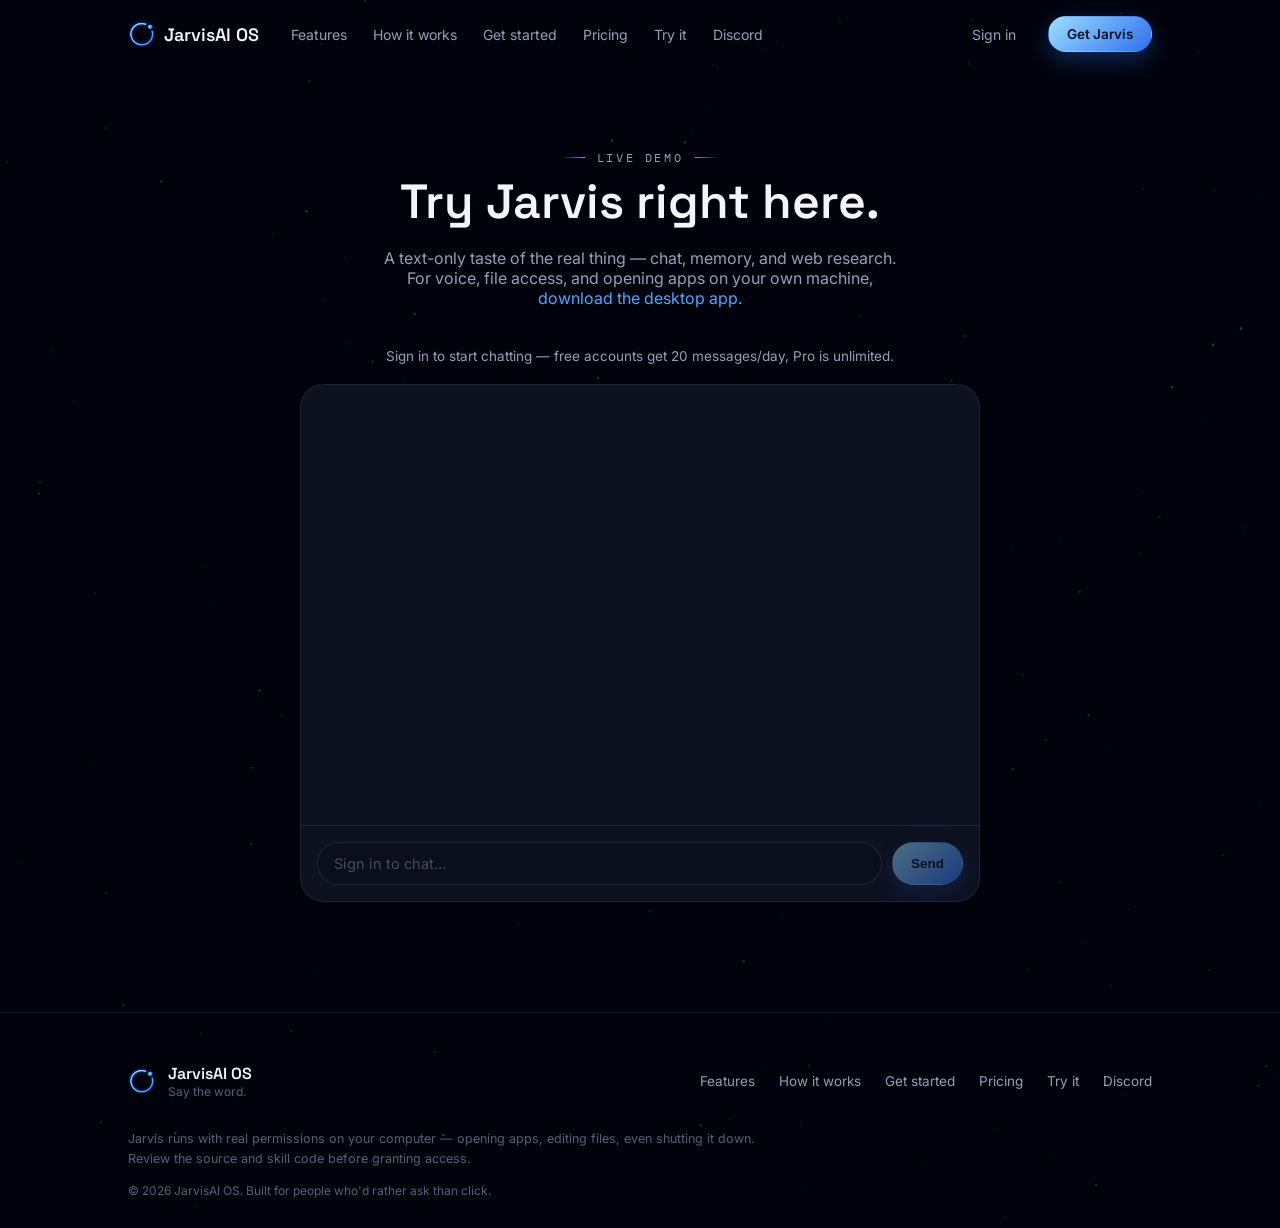
==== chat.html @ bae03fc3 "Add Pricing and Try-it (hosted chat) pages, fix broken download links Pricing compares Free (the des" ====
<!DOCTYPE html>
<html lang="en">
<head>
<!-- Google Tag Manager -->
<script>(function(w,d,s,l,i){w[l]=w[l]||[];w[l].push({'gtm.start':
new Date().getTime(),event:'gtm.js'});var f=d.getElementsByTagName(s)[0],
j=d.createElement(s),dl=l!='dataLayer'?'&l='+l:'';j.async=true;j.src=
'https://www.googletagmanager.com/gtm.js?id='+i+dl;f.parentNode.insertBefore(j,f);
})(window,document,'script','dataLayer','GTM-K9CZNDDC');</script>
<!-- End Google Tag Manager -->
<meta charset="UTF-8">
<meta name="viewport" content="width=device-width, initial-scale=1.0">
<title>Try Jarvis &mdash; JarvisAI OS</title>
<meta name="description" content="Try Jarvis right in your browser, no install required.">
<link rel="icon" href="[data-uri]">
<link rel="stylesheet" href="styles.css">
</head>
<body>
<!-- Google Tag Manager (noscript) -->
<noscript><iframe src="https://www.googletagmanager.com/ns.html?id=GTM-K9CZNDDC"
height="0" width="0" style="display:none;visibility:hidden"></iframe></noscript>
<!-- End Google Tag Manager (noscript) -->

<canvas id="stars"></canvas>

<nav id="nav">
  <div class="nav-inner">
    <a href="index.html" class="nav-brand">
      <img src="[data-uri]" alt="JarvisAI OS" class="nav-mark">
      <span>JarvisAI OS</span>
    </a>
    <div class="nav-links">
      <a href="index.html#features">Features</a>
      <a href="index.html#how">How it works</a>
      <a href="index.html#get-started">Get started</a>
      <a href="pricing.html">Pricing</a>
      <a href="chat.html">Try it</a>
      <a href="https://discord.gg/VZnWjfsrE" target="_blank" rel="noopener">Discord</a>
    </div>
    <a href="#" id="navSignIn" class="nav-account">Sign in</a>
    <a href="index.html#get-started" class="btn btn-primary btn-small">Get Jarvis</a>
    <button id="navToggle" class="nav-toggle" aria-label="Toggle menu">
      <span></span><span></span><span></span>
    </button>
  </div>
  <div id="navMobile" class="nav-mobile">
    <a href="index.html#features">Features</a>
    <a href="index.html#how">How it works</a>
    <a href="index.html#get-started">Get started</a>
    <a href="pricing.html">Pricing</a>
    <a href="chat.html">Try it</a>
    <a href="https://discord.gg/VZnWjfsrE" target="_blank" rel="noopener">Discord</a>
  </div>
</nav>

<header class="page-header">
  <div class="section-inner">
    <div class="eyebrow"><span class="dash"></span> LIVE DEMO <span class="dash"></span></div>
    <h1>Try Jarvis right here.</h1>
    <p class="section-sub">A text-only taste of the real thing &mdash; chat, memory, and web research. For voice, file access, and opening apps on your own machine, <a href="index.html#get-started" style="color:var(--ring-mid)">download the desktop app</a>.</p>
  </div>
</header>

<section class="chat-section">
  <div class="section-inner">
    <p class="chat-gate" id="chatGate">Sign in to start chatting &mdash; free accounts get 20 messages/day, Pro is unlimited.</p>

    <div class="chat-window">
      <div class="chat-log" id="chatLog"></div>
      <div class="chat-input-row">
        <input type="text" id="chatInput" placeholder="Sign in to chat…" disabled>
        <button id="chatSendBtn" class="btn btn-primary btn-small" type="button" disabled>Send</button>
      </div>
    </div>
  </div>
</section>

<footer class="footer">
  <div class="section-inner footer-inner">
    <div class="footer-brand">
      <img src="[data-uri]" alt="JarvisAI OS" class="nav-mark">
      <div>
        <div class="footer-name">JarvisAI OS</div>
        <div class="footer-tagline">Say the word.</div>
      </div>
    </div>

    <div class="footer-links">
      <a href="index.html#features">Features</a>
      <a href="index.html#how">How it works</a>
      <a href="index.html#get-started">Get started</a>
      <a href="pricing.html">Pricing</a>
      <a href="chat.html">Try it</a>
      <a href="https://discord.gg/VZnWjfsrE" target="_blank" rel="noopener">Discord</a>
    </div>
  </div>

  <div class="section-inner">
    <p class="footer-disclaimer">
      Jarvis runs with real permissions on your computer &mdash; opening apps, editing files,
      even shutting it down. Review the source and skill code before granting access.
    </p>
    <p class="footer-copy">&copy; 2026 JarvisAI OS. Built for people who'd rather ask than click.</p>
  </div>
</footer>

<script src="auth.js"></script>
<script src="common.js"></script>
<script>
(function () {
  const gate = document.getElementById("chatGate");
  const log = document.getElementById("chatLog");
  const input = document.getElementById("chatInput");
  const sendBtn = document.getElementById("chatSendBtn");

  let conversationId = null;
  let sending = false;

  function addMessage(role, text) {
    const div = document.createElement("div");
    div.className = "chat-msg " + role;
    div.textContent = text;
    log.appendChild(div);
    log.scrollTop = log.scrollHeight;
  }

  function setEnabled(enabled) {
    input.disabled = !enabled;
    sendBtn.disabled = !enabled;
    input.placeholder = enabled ? "Type a message…" : "Sign in to chat…";
  }

  async function refreshGate() {
    if (!isSignedIn()) {
      gate.textContent = "Sign in to start chatting — free accounts get 20 messages/day, Pro is unlimited.";
      setEnabled(false);
      return;
    }
    try {
      const res = await authFetch("/billing/status");
      const data = await res.json();
      gate.textContent = data.plan === "pro"
        ? "You're on Pro — unlimited chat."
        : "Signed in — Free plan, 20 messages/day. Upgrade on the Pricing page for unlimited.";
    } catch (e) {
      gate.textContent = "Signed in.";
    }
    setEnabled(true);
    if (!log.children.length) {
      addMessage("system", "Hey, I'm Jarvis. Ask me anything.");
    }
  }

  async function send() {
    const message = input.value.trim();
    if (!message || sending) return;

    sending = true;
    input.value = "";
    addMessage("user", message);
    sendBtn.disabled = true;

    try {
      const res = await authFetch("/chat/web", {
        method: "POST",
        body: JSON.stringify({ message, conversation_id: conversationId }),
      });
      const data = await res.json();
      if (!res.ok) {
        addMessage("system", data.error || "Something went wrong.");
      } else {
        conversationId = data.conversation_id;
        addMessage("reply", data.reply);
      }
    } catch (e) {
      addMessage("system", "Could not reach Jarvis - please try again.");
    } finally {
      sending = false;
      sendBtn.disabled = false;
      input.focus();
    }
  }

  sendBtn.addEventListener("click", send);
  input.addEventListener("keydown", (e) => {
    if (e.key === "Enter") send();
  });

  document.getElementById("navSignIn").addEventListener("click", () => {
    // auth.js's own handler runs first (shows the modal); this just
    // makes the chat gate re-check right after a successful sign-in.
  });
  window.addEventListener("jarvis-signed-in", refreshGate);
  window.addEventListener("jarvis-signed-out", () => {
    conversationId = null;
    log.innerHTML = "";
    refreshGate();
  });

  refreshGate();
})();
</script>

</body>
</html>
---- styles.css ----
@import url('https://fonts.googleapis.com/css2?family=Space+Grotesk:wght@500;600;700&family=Inter:wght@400;500;600;700&family=IBM+Plex+Mono:wght@400;500&display=swap');

/* ==================== TOKENS ==================== */
:root{
  --bg:            #01030C;
  --bg-elevated:   #0A0E1B;
  --bg-panel:      #0D1120;
  --border:        rgba(255,255,255,0.08);
  --border-strong: rgba(255,255,255,0.16);

  --text:          #F3F5FA;
  --text-secondary:#95A0B8;
  --text-faint:    #576078;

  --ring-light: #9BDEFF;
  --ring-mid:   #4FA8FF;
  --ring-deep:  #2F6FEF;
  --accent-grad: linear-gradient(135deg, var(--ring-light), var(--ring-deep));

  --radius-sm: 10px;
  --radius-md: 16px;
  --radius-lg: 24px;

  --font-display: 'Space Grotesk', 'Segoe UI', sans-serif;
  --font-body: 'Inter', 'Segoe UI', sans-serif;
  --font-mono: 'IBM Plex Mono', 'Courier New', monospace;
}

*{ box-sizing: border-box; }

html{ scroll-behavior: smooth; }

body{
  margin: 0;
  background: var(--bg);
  color: var(--text);
  font-family: var(--font-body);
  -webkit-font-smoothing: antialiased;
  overflow-x: hidden;
}

img{ max-width: 100%; display: block; }

a{ color: inherit; text-decoration: none; }

::selection{ background: rgba(79,168,255,0.3); }

::-webkit-scrollbar{ width: 9px; }
::-webkit-scrollbar-thumb{ background: var(--border-strong); border-radius: 99px; }
::-webkit-scrollbar-track{ background: transparent; }

.section-inner{
  max-width: 1080px;
  margin: 0 auto;
  padding: 0 28px;
}

.label-tag{
  font-family: var(--font-mono);
  font-size: 12px;
  letter-spacing: 0.14em;
  color: var(--ring-mid);
  margin-bottom: 14px;
}

h2{
  font-family: var(--font-display);
  font-weight: 600;
  font-size: clamp(28px, 4vw, 40px);
  line-height: 1.2;
  margin: 0 0 16px;
}

.section-sub{
  color: var(--text-secondary);
  font-size: 16px;
  margin: 0 0 40px;
  max-width: 520px;
}

/* ==================== STARFIELD ==================== */
#stars{
  position: fixed;
  inset: 0;
  z-index: 0;
  pointer-events: none;
  opacity: 0.6;
}

/* ==================== NAV ==================== */
#nav{
  position: fixed;
  top: 0; left: 0; right: 0;
  z-index: 100;
  transition: background 0.3s ease, border-color 0.3s ease;
  border-bottom: 1px solid transparent;
}

#nav.scrolled{
  background: rgba(1,3,12,0.82);
  backdrop-filter: blur(14px);
  border-bottom-color: var(--border);
}

.nav-inner{
  max-width: 1080px;
  margin: 0 auto;
  padding: 16px 28px;
  display: flex;
  align-items: center;
  gap: 32px;
}

.nav-brand{
  display: flex;
  align-items: center;
  gap: 8px;
  font-family: var(--font-display);
  font-weight: 600;
  font-size: 18px;
}

.nav-mark{ width: 28px; height: 28px; object-fit: contain; }

.nav-links{
  display: flex;
  gap: 26px;
  flex: 1;
  font-size: 14px;
  color: var(--text-secondary);
}

.nav-links a:hover{ color: var(--text); }

.nav-toggle{
  display: none;
  flex-direction: column;
  gap: 4px;
  background: none;
  border: none;
  cursor: pointer;
  padding: 6px;
}

.nav-toggle span{
  width: 20px;
  height: 2px;
  background: var(--text);
  border-radius: 2px;
}

.nav-mobile{
  display: none;
  flex-direction: column;
  padding: 8px 28px 20px;
  gap: 4px;
  background: rgba(1,3,12,0.96);
  border-bottom: 1px solid var(--border);
}

.nav-mobile a{
  padding: 10px 0;
  font-size: 15px;
  color: var(--text-secondary);
  border-bottom: 1px solid var(--border);
}

.nav-mobile.open{ display: flex; }

/* ==================== BUTTONS ==================== */
.btn{
  display: inline-flex;
  align-items: center;
  gap: 8px;
  padding: 13px 24px;
  border-radius: 99px;
  font-size: 14.5px;
  font-weight: 600;
  cursor: pointer;
  border: 1px solid transparent;
  transition: transform 0.15s ease, opacity 0.15s ease, background 0.15s ease;
  white-space: nowrap;
}

.btn:hover{ transform: translateY(-1px); }

.btn[hidden]{ display: none; }

.btn:disabled{ opacity: 0.45; cursor: not-allowed; pointer-events: none; }

.chat-input-row input:disabled{ opacity: 0.6; }

.btn-primary{
  background: var(--accent-grad);
  color: #041022;
  box-shadow: 0 8px 24px rgba(47,111,239,0.35);
}

.btn-primary:hover{ opacity: 0.92; }

.btn-ghost{
  background: rgba(255,255,255,0.03);
  border-color: var(--border-strong);
  color: var(--text);
}

.btn-ghost:hover{ background: rgba(255,255,255,0.07); }

.btn-small{ padding: 9px 18px; font-size: 13.5px; }

/* ==================== HERO ==================== */
.hero{
  position: relative;
  min-height: 100vh;
  display: flex;
  flex-direction: column;
  align-items: center;
  justify-content: center;
  text-align: center;
  padding: 140px 24px 60px;
  overflow: hidden;
}

.hero-glow{
  position: absolute;
  top: -10%;
  left: 50%;
  transform: translateX(-50%);
  width: 900px;
  height: 900px;
  background: radial-gradient(circle, rgba(47,111,239,0.22), transparent 60%);
  filter: blur(10px);
  z-index: 0;
  pointer-events: none;
}

.hero-ring{
  position: absolute;
  top: 8%;
  left: 50%;
  transform: translateX(-50%);
  width: 620px;
  height: 620px;
  border-radius: 50%;
  border: 1px solid rgba(79,168,255,0.15);
  z-index: 0;
  pointer-events: none;
  animation: spin 60s linear infinite;
}

.hero-ring::before{
  content: "";
  position: absolute;
  top: -2px;
  left: 50%;
  width: 6px;
  height: 6px;
  border-radius: 50%;
  background: var(--ring-light);
  box-shadow: 0 0 12px var(--ring-light);
}

@keyframes spin{
  from{ transform: translateX(-50%) rotate(0deg); }
  to{ transform: translateX(-50%) rotate(360deg); }
}

.hero-content{
  position: relative;
  z-index: 1;
  max-width: 720px;
}

.eyebrow{
  display: flex;
  align-items: center;
  justify-content: center;
  gap: 12px;
  font-family: var(--font-mono);
  font-size: 12px;
  letter-spacing: 0.22em;
  color: var(--text-secondary);
  margin-bottom: 6px;
}

.eyebrow .dash{
  width: 24px;
  height: 1px;
  background: linear-gradient(90deg, transparent, var(--ring-mid));
}

.eyebrow .dash:last-child{
  background: linear-gradient(90deg, var(--ring-mid), transparent);
}

.hero-logo{
  width: min(360px, 70vw);
  margin: 8px auto 4px;
}

.hero h1{
  font-family: var(--font-display);
  font-weight: 700;
  font-size: clamp(32px, 5.5vw, 54px);
  line-height: 1.12;
  letter-spacing: -0.01em;
  margin: 4px 0 22px;
}

.hero-sub{
  font-size: 17px;
  line-height: 1.6;
  color: var(--text-secondary);
  max-width: 560px;
  margin: 0 auto 34px;
}

.hero-cta{
  display: flex;
  gap: 14px;
  justify-content: center;
  flex-wrap: wrap;
  margin-bottom: 34px;
}

.trust-row{
  display: flex;
  gap: 10px;
  justify-content: center;
  flex-wrap: wrap;
  font-size: 13px;
  color: var(--text-faint);
}

.trust-row .dot{ color: var(--border-strong); }

.scroll-cue{
  position: absolute;
  bottom: 28px;
  left: 50%;
  transform: translateX(-50%);
  width: 22px;
  height: 34px;
  border: 1px solid var(--border-strong);
  border-radius: 12px;
  z-index: 1;
}

.scroll-cue span{
  display: block;
  width: 4px;
  height: 8px;
  background: var(--ring-mid);
  border-radius: 2px;
  margin: 6px auto 0;
  animation: cue 1.8s ease-in-out infinite;
}

@keyframes cue{
  0%{ transform: translateY(0); opacity: 1; }
  70%{ transform: translateY(10px); opacity: 0; }
  100%{ opacity: 0; }
}

/* ==================== DEMO / TERMINAL ==================== */
.demo-section{ padding: 40px 0 100px; position: relative; z-index: 1; }

.terminal{
  background: var(--bg-panel);
  border: 1px solid var(--border);
  border-radius: var(--radius-md);
  overflow: hidden;
  box-shadow: 0 30px 60px rgba(0,0,0,0.4);
  max-width: 680px;
  margin: 0 auto;
}

.terminal-bar{
  display: flex;
  align-items: center;
  gap: 8px;
  padding: 12px 16px;
  background: var(--bg-elevated);
  border-bottom: 1px solid var(--border);
}

.terminal-bar .dot{ width: 10px; height: 10px; border-radius: 50%; }
.terminal-bar .red{ background: #E5677A; }
.terminal-bar .yellow{ background: #E8C468; }
.terminal-bar .green{ background: #59D9A6; }

.terminal-title{
  margin-left: 8px;
  font-family: var(--font-mono);
  font-size: 12px;
  color: var(--text-faint);
}

.terminal-body{
  padding: 26px 22px;
  font-family: var(--font-mono);
  font-size: 14.5px;
  line-height: 1.9;
  min-height: 160px;
}

.term-line-user{ color: var(--text); }
.term-line-user::before{ content: "\276F "; color: var(--ring-mid); }

.term-line-reply{ color: var(--text-secondary); }
.term-line-reply::before{ content: "\2713 "; color: #59D9A6; }

.cursor{
  display: inline-block;
  width: 8px;
  height: 16px;
  background: var(--ring-light);
  margin-left: 2px;
  vertical-align: middle;
  animation: blink 0.9s step-end infinite;
}

@keyframes blink{
  50%{ opacity: 0; }
}

/* ==================== FEATURES ==================== */
.features-section{ padding: 40px 0 100px; position: relative; z-index: 1; }

.feature-grid{
  display: grid;
  grid-template-columns: repeat(4, 1fr);
  gap: 1px;
  background: var(--border);
  border: 1px solid var(--border);
  border-radius: var(--radius-md);
  overflow: hidden;
  margin-top: 36px;
}

.feature-card{
  background: var(--bg-panel);
  padding: 26px 22px;
}

.feature-icon{
  width: 34px;
  height: 34px;
  margin-bottom: 16px;
}

.feature-card h3{
  font-family: var(--font-display);
  font-size: 15.5px;
  font-weight: 600;
  margin: 0 0 8px;
}

.feature-card p{
  font-size: 13.5px;
  line-height: 1.55;
  color: var(--text-secondary);
  margin: 0;
}

/* ==================== HOW IT WORKS ==================== */
.how-section{ padding: 40px 0 100px; position: relative; z-index: 1; }

.steps{
  display: grid;
  grid-template-columns: repeat(3, 1fr);
  gap: 28px;
  margin-top: 40px;
}

.step{
  background: var(--bg-panel);
  border: 1px solid var(--border);
  border-radius: var(--radius-md);
  padding: 28px 24px;
}

.step-number{
  font-family: var(--font-mono);
  font-size: 13px;
  color: var(--ring-mid);
  margin-bottom: 14px;
}

.step h3{
  font-family: var(--font-display);
  font-size: 18px;
  margin: 0 0 10px;
}

.step p{
  font-size: 14px;
  line-height: 1.6;
  color: var(--text-secondary);
  margin: 0;
}

/* ==================== GET STARTED ==================== */
.get-started-section{ padding: 40px 0 110px; position: relative; z-index: 1; }

.download-grid{
  display: grid;
  grid-template-columns: repeat(3, 1fr);
  gap: 20px;
  margin-top: 36px;
}

.download-card{
  background: var(--bg-panel);
  border: 1px solid var(--border);
  border-radius: var(--radius-md);
  padding: 32px 26px;
  text-align: center;
  transition: border-color 0.15s ease, transform 0.15s ease;
}

.download-card:hover{
  border-color: var(--border-strong);
  transform: translateY(-2px);
}

.os-icon{
  width: 36px;
  height: 36px;
  color: var(--ring-mid);
  margin: 0 auto 16px;
}

.download-card h3{
  font-family: var(--font-display);
  font-size: 18px;
  font-weight: 600;
  margin: 0 0 8px;
}

.download-note{
  font-size: 13px;
  color: var(--text-secondary);
  margin: 0 0 22px;
  min-height: 34px;
}

.download-btn{
  width: 100%;
  justify-content: center;
}

.requirements{
  margin-top: 26px;
  font-size: 13px;
  color: var(--text-faint);
  line-height: 1.6;
}

/* ==================== FOOTER ==================== */
.footer{
  border-top: 1px solid var(--border);
  padding: 50px 0 30px;
  position: relative;
  z-index: 1;
}

.footer-inner{
  display: flex;
  justify-content: space-between;
  align-items: center;
  flex-wrap: wrap;
  gap: 20px;
  margin-bottom: 30px;
}

.footer-brand{
  display: flex;
  align-items: center;
  gap: 12px;
}

.footer-name{
  font-family: var(--font-display);
  font-weight: 600;
  font-size: 16px;
}

.footer-tagline{
  font-size: 12px;
  color: var(--text-faint);
}

.footer-links{
  display: flex;
  gap: 24px;
  font-size: 13.5px;
  color: var(--text-secondary);
}

.footer-links a:hover{ color: var(--text); }

.footer-disclaimer{
  font-size: 12.5px;
  color: var(--text-faint);
  line-height: 1.6;
  max-width: 640px;
  margin: 0 0 14px;
}

.footer-copy{
  font-size: 12px;
  color: var(--text-faint);
  margin: 0;
}

/* ==================== PAGE HEADER (pricing/chat) ==================== */
.page-header{
  padding: 150px 0 20px;
  text-align: center;
  position: relative;
  z-index: 1;
}

.page-header h1{
  font-family: var(--font-display);
  font-weight: 600;
  font-size: clamp(32px, 5vw, 48px);
  margin: 0 0 16px;
}

.page-header .section-sub{ margin: 0 auto; text-align: center; }

.nav-account{
  font-size: 14px;
  color: var(--text-secondary);
  cursor: pointer;
  white-space: nowrap;
}

.nav-account:hover{ color: var(--text); }

/* ==================== PRICING ==================== */
.pricing-section{ padding: 40px 0 110px; position: relative; z-index: 1; }

.pricing-grid{
  display: grid;
  grid-template-columns: repeat(2, 1fr);
  gap: 24px;
  max-width: 780px;
  margin: 36px auto 0;
}

.price-card{
  background: var(--bg-panel);
  border: 1px solid var(--border);
  border-radius: var(--radius-lg);
  padding: 36px 30px;
}

.price-card.featured{
  border-color: var(--ring-mid);
  box-shadow: 0 0 0 1px var(--ring-mid), 0 20px 50px rgba(47,111,239,0.18);
}

.price-card h3{
  font-family: var(--font-display);
  font-size: 20px;
  margin: 0 0 4px;
}

.price-card .price{
  font-family: var(--font-display);
  font-size: 40px;
  font-weight: 600;
  margin: 12px 0 4px;
}

.price-card .price span{
  font-family: var(--font-body);
  font-size: 14px;
  font-weight: 400;
  color: var(--text-secondary);
}

.price-card .price-note{
  font-size: 13px;
  color: var(--text-faint);
  margin: 0 0 24px;
}

.price-features{
  list-style: none;
  padding: 0;
  margin: 0 0 28px;
  display: flex;
  flex-direction: column;
  gap: 12px;
}

.price-features li{
  font-size: 14.5px;
  color: var(--text-secondary);
  padding-left: 24px;
  position: relative;
}

.price-features li::before{
  content: "";
  position: absolute;
  left: 0;
  top: 7px;
  width: 8px;
  height: 8px;
  border-radius: 50%;
  background: var(--accent-grad);
}

.price-card .btn{ width: 100%; justify-content: center; }

.pricing-note{
  text-align: center;
  font-size: 13px;
  color: var(--text-faint);
  margin: 28px 0 0;
}

.pricing-status{
  text-align: center;
  font-size: 13.5px;
  color: var(--ring-mid);
  margin: -20px 0 24px;
  min-height: 20px;
}

/* ==================== AUTH MODAL ==================== */
.auth-modal-overlay{
  position: fixed;
  inset: 0;
  z-index: 200;
  background: rgba(1,3,12,0.75);
  backdrop-filter: blur(4px);
  display: flex;
  align-items: center;
  justify-content: center;
  padding: 20px;
}

.auth-modal-overlay[hidden]{ display: none; }

.auth-modal{
  position: relative;
  width: 100%;
  max-width: 360px;
  background: var(--bg-panel);
  border: 1px solid var(--border-strong);
  border-radius: var(--radius-md);
  padding: 32px 28px;
}

.auth-modal h3{
  font-family: var(--font-display);
  font-size: 20px;
  margin: 0 0 8px;
}

.auth-modal-sub{
  font-size: 13.5px;
  color: var(--text-secondary);
  margin: 0 0 20px;
}

.auth-modal input{
  width: 100%;
  padding: 12px 14px;
  border-radius: var(--radius-sm);
  border: 1px solid var(--border-strong);
  background: var(--bg-elevated);
  color: var(--text);
  font-size: 14.5px;
  font-family: var(--font-body);
  margin-bottom: 12px;
}

.auth-modal input:focus{ outline: none; border-color: var(--ring-mid); }

.auth-modal .btn{ width: 100%; justify-content: center; }

.auth-modal-close{
  position: absolute;
  top: 14px;
  right: 14px;
  background: none;
  border: none;
  color: var(--text-faint);
  font-size: 22px;
  cursor: pointer;
  line-height: 1;
}

.auth-modal-close:hover{ color: var(--text); }

.auth-modal-error{
  font-size: 13px;
  color: #FF8080;
  margin: 4px 0 0;
}

/* ==================== CHAT WIDGET ==================== */
.chat-section{ padding: 20px 0 110px; position: relative; z-index: 1; }

.chat-window{
  max-width: 680px;
  margin: 0 auto;
  background: var(--bg-panel);
  border: 1px solid var(--border);
  border-radius: var(--radius-lg);
  overflow: hidden;
}

.chat-log{
  height: 440px;
  overflow-y: auto;
  padding: 24px;
  display: flex;
  flex-direction: column;
  gap: 16px;
}

.chat-msg{
  max-width: 80%;
  padding: 12px 16px;
  border-radius: var(--radius-sm);
  font-size: 14.5px;
  line-height: 1.5;
  white-space: pre-wrap;
}

.chat-msg.user{
  align-self: flex-end;
  background: var(--accent-grad);
  color: #041022;
}

.chat-msg.reply{
  align-self: flex-start;
  background: var(--bg-elevated);
  border: 1px solid var(--border);
  color: var(--text);
}

.chat-msg.system{
  align-self: center;
  color: var(--text-faint);
  font-size: 13px;
  background: none;
}

.chat-input-row{
  display: flex;
  gap: 10px;
  padding: 16px;
  border-top: 1px solid var(--border);
}

.chat-input-row input{
  flex: 1;
  padding: 12px 16px;
  border-radius: 99px;
  border: 1px solid var(--border-strong);
  background: var(--bg-elevated);
  color: var(--text);
  font-size: 14.5px;
  font-family: var(--font-body);
}

.chat-input-row input:focus{ outline: none; border-color: var(--ring-mid); }

.chat-gate{
  max-width: 680px;
  margin: 0 auto 20px;
  text-align: center;
  font-size: 13.5px;
  color: var(--text-secondary);
}

/* ==================== RESPONSIVE ==================== */
@media (max-width: 860px){
  .feature-grid{ grid-template-columns: repeat(2, 1fr); }
  .steps{ grid-template-columns: 1fr; }
  .download-grid{ grid-template-columns: 1fr; }
  .pricing-grid{ grid-template-columns: 1fr; }
}

@media (max-width: 720px){
  .nav-links{ display: none; }
  .nav-inner .btn-small{ display: none; }
  .nav-toggle{ display: flex; }
  .feature-grid{ grid-template-columns: 1fr; }
  .hero{ padding-top: 120px; }
  .chat-log{ height: 360px; }
  .chat-msg{ max-width: 90%; }
}

@media (prefers-reduced-motion: reduce){
  .hero-ring, .scroll-cue span, .cursor{ animation: none; }
}
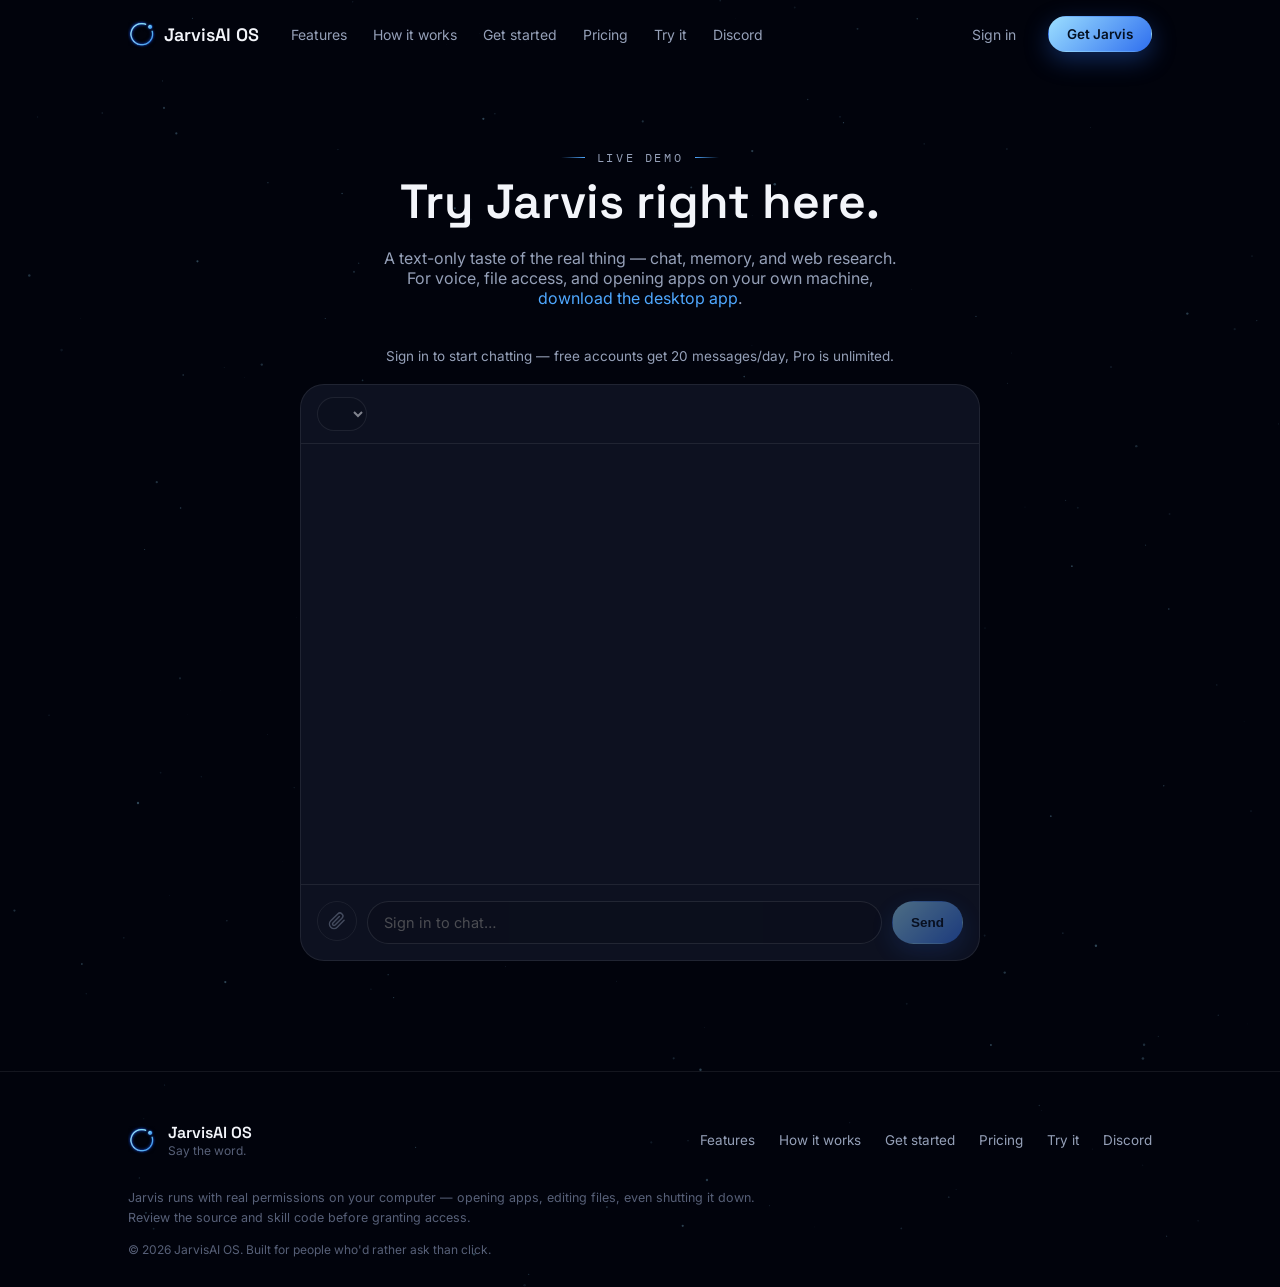
==== commit cbb4a2b8: "Add model picker + image attach to the hosted chat; update Pro copy Model picker (/chat/models) show" ====
--- a/chat.html
+++ b/chat.html
@@ -66,8 +66,19 @@
     <p class="chat-gate" id="chatGate">Sign in to start chatting &mdash; free accounts get 20 messages/day, Pro is unlimited.</p>
 
     <div class="chat-window">
+      <div class="chat-toolbar">
+        <select id="modelPicker" class="model-picker" disabled></select>
+        <span id="imagePreviewWrap" class="image-preview-wrap" hidden>
+          <img id="imagePreview" class="image-preview" alt="Attached image">
+          <button id="imageRemoveBtn" class="image-remove-btn" type="button" aria-label="Remove image">&times;</button>
+        </span>
+      </div>
       <div class="chat-log" id="chatLog"></div>
       <div class="chat-input-row">
+        <button id="attachBtn" class="attach-btn" type="button" disabled title="Sign in to chat" aria-label="Attach image">
+          <svg viewBox="0 0 24 24" fill="none" stroke="currentColor" stroke-width="2" stroke-linecap="round" stroke-linejoin="round"><path d="M21.44 11.05l-9.19 9.19a6 6 0 0 1-8.49-8.49l9.19-9.19a4 4 0 0 1 5.66 5.66l-9.2 9.19a2 2 0 0 1-2.83-2.83l8.49-8.48"/></svg>
+        </button>
+        <input type="file" id="imageInput" accept="image/*" hidden>
         <input type="text" id="chatInput" placeholder="Sign in to chat…" disabled>
         <button id="chatSendBtn" class="btn btn-primary btn-small" type="button" disabled>Send</button>
       </div>
@@ -112,9 +123,17 @@
   const log = document.getElementById("chatLog");
   const input = document.getElementById("chatInput");
   const sendBtn = document.getElementById("chatSendBtn");
+  const modelPicker = document.getElementById("modelPicker");
+  const attachBtn = document.getElementById("attachBtn");
+  const imageInput = document.getElementById("imageInput");
+  const imagePreviewWrap = document.getElementById("imagePreviewWrap");
+  const imagePreview = document.getElementById("imagePreview");
+  const imageRemoveBtn = document.getElementById("imageRemoveBtn");
 
   let conversationId = null;
   let sending = false;
+  let isPro = false;
+  let pendingImageBase64 = null;
 
   function addMessage(role, text) {
     const div = document.createElement("div");
@@ -127,25 +146,83 @@
   function setEnabled(enabled) {
     input.disabled = !enabled;
     sendBtn.disabled = !enabled;
+    modelPicker.disabled = !enabled;
+    attachBtn.disabled = !enabled || !isPro;
+    attachBtn.title = !enabled
+      ? "Sign in to chat"
+      : (isPro ? "Attach an image" : "Image understanding is a Pro feature");
     input.placeholder = enabled ? "Type a message…" : "Sign in to chat…";
   }
+
+  async function loadModels() {
+    // Pro-only options render disabled (with a "(Pro)" suffix) rather
+    // than being hidden entirely - free users can see what exists
+    // without being able to pick it, same spirit as pricing.html.
+    // Unconfigured providers (no key set up on the backend) are left
+    // out entirely instead of offering an option that would just fail.
+    try {
+      const res = await fetch(`${API_BASE}/chat/models`);
+      const models = await res.json();
+      modelPicker.innerHTML = "";
+      models.filter((m) => m.configured).forEach((m) => {
+        const option = document.createElement("option");
+        option.value = m.id;
+        option.textContent = m.pro_only ? `${m.label} (Pro)` : m.label;
+        option.disabled = m.pro_only && !isPro;
+        modelPicker.appendChild(option);
+      });
+    } catch (e) {
+      // Picker just stays empty/whatever it already had - send()
+      // falls back to "groq" regardless.
+    }
+  }
+
+  function clearImage() {
+    pendingImageBase64 = null;
+    imageInput.value = "";
+    imagePreviewWrap.hidden = true;
+    imagePreview.src = "";
+  }
+
+  attachBtn.addEventListener("click", () => imageInput.click());
+
+  imageInput.addEventListener("change", () => {
+    const file = imageInput.files[0];
+    if (!file) return;
+
+    const reader = new FileReader();
+    reader.onload = () => {
+      const dataUrl = reader.result;
+      pendingImageBase64 = dataUrl.split(",")[1];
+      imagePreview.src = dataUrl;
+      imagePreviewWrap.hidden = false;
+    };
+    reader.readAsDataURL(file);
+  });
+
+  imageRemoveBtn.addEventListener("click", clearImage);
 
   async function refreshGate() {
     if (!isSignedIn()) {
+      isPro = false;
       gate.textContent = "Sign in to start chatting — free accounts get 20 messages/day, Pro is unlimited.";
       setEnabled(false);
+      await loadModels();
       return;
     }
     try {
       const res = await authFetch("/billing/status");
       const data = await res.json();
-      gate.textContent = data.plan === "pro"
-        ? "You're on Pro — unlimited chat."
-        : "Signed in — Free plan, 20 messages/day. Upgrade on the Pricing page for unlimited.";
+      isPro = data.plan === "pro";
+      gate.textContent = isPro
+        ? "You're on Pro — unlimited chat, every model, image understanding."
+        : "Signed in — Free plan, 20 messages/day on Groq. Upgrade on the Pricing page for more.";
     } catch (e) {
+      isPro = false;
       gate.textContent = "Signed in.";
     }
     setEnabled(true);
+    await loadModels();
     if (!log.children.length) {
       addMessage("system", "Hey, I'm Jarvis. Ask me anything.");
     }
@@ -153,17 +230,25 @@
 
   async function send() {
     const message = input.value.trim();
-    if (!message || sending) return;
+    if ((!message && !pendingImageBase64) || sending) return;
 
     sending = true;
     input.value = "";
-    addMessage("user", message);
+    addMessage("user", message || "(image)");
     sendBtn.disabled = true;
+
+    const body = {
+      message,
+      conversation_id: conversationId,
+      model: modelPicker.value || "groq",
+    };
+    if (pendingImageBase64) body.image = pendingImageBase64;
+    clearImage();
 
     try {
       const res = await authFetch("/chat/web", {
         method: "POST",
-        body: JSON.stringify({ message, conversation_id: conversationId }),
+        body: JSON.stringify(body),
       });
       const data = await res.json();
       if (!res.ok) {
@@ -186,14 +271,11 @@
     if (e.key === "Enter") send();
   });
 
-  document.getElementById("navSignIn").addEventListener("click", () => {
-    // auth.js's own handler runs first (shows the modal); this just
-    // makes the chat gate re-check right after a successful sign-in.
-  });
   window.addEventListener("jarvis-signed-in", refreshGate);
   window.addEventListener("jarvis-signed-out", () => {
     conversationId = null;
     log.innerHTML = "";
+    clearImage();
     refreshGate();
   });
 
--- a/styles.css
+++ b/styles.css
@@ -27,6 +27,15 @@
 }
 
 *{ box-sizing: border-box; }
+
+/* Belt-and-suspenders: any element styled with its own `display`
+   (e.g. `.btn{ display: inline-flex }`) has the same specificity as
+   the browser's default `[hidden]{ display: none }` rule, and being
+   an author-stylesheet rule, wins the cascade over it - silently
+   defeating the `hidden` attribute on that element. Hit this bug
+   three separate times (auth modal, buttons, image preview) before
+   just fixing it globally instead of per-selector. */
+[hidden]{ display: none !important; }
 
 html{ scroll-behavior: smooth; }
 
@@ -818,6 +827,74 @@
   overflow: hidden;
 }
 
+.chat-toolbar{
+  display: flex;
+  align-items: center;
+  justify-content: space-between;
+  gap: 12px;
+  padding: 12px 16px;
+  border-bottom: 1px solid var(--border);
+}
+
+.model-picker{
+  background: var(--bg-elevated);
+  color: var(--text);
+  border: 1px solid var(--border-strong);
+  border-radius: 99px;
+  padding: 7px 14px;
+  font-size: 13px;
+  font-family: var(--font-body);
+  cursor: pointer;
+}
+
+.model-picker:disabled{ opacity: 0.5; cursor: not-allowed; }
+
+.image-preview-wrap{
+  display: flex;
+  align-items: center;
+  gap: 6px;
+}
+
+.image-preview-wrap[hidden]{ display: none; }
+
+.image-preview{
+  width: 32px;
+  height: 32px;
+  object-fit: cover;
+  border-radius: 6px;
+  border: 1px solid var(--border-strong);
+}
+
+.image-remove-btn{
+  background: none;
+  border: none;
+  color: var(--text-faint);
+  font-size: 18px;
+  cursor: pointer;
+  line-height: 1;
+}
+
+.image-remove-btn:hover{ color: var(--text); }
+
+.attach-btn{
+  background: none;
+  border: 1px solid var(--border-strong);
+  color: var(--text-secondary);
+  border-radius: 50%;
+  width: 40px;
+  height: 40px;
+  display: flex;
+  align-items: center;
+  justify-content: center;
+  cursor: pointer;
+  flex-shrink: 0;
+  padding: 0;
+}
+
+.attach-btn:hover:not(:disabled){ color: var(--text); border-color: var(--ring-mid); }
+.attach-btn:disabled{ opacity: 0.4; cursor: not-allowed; }
+.attach-btn svg{ width: 18px; height: 18px; }
+
 .chat-log{
   height: 440px;
   overflow-y: auto;
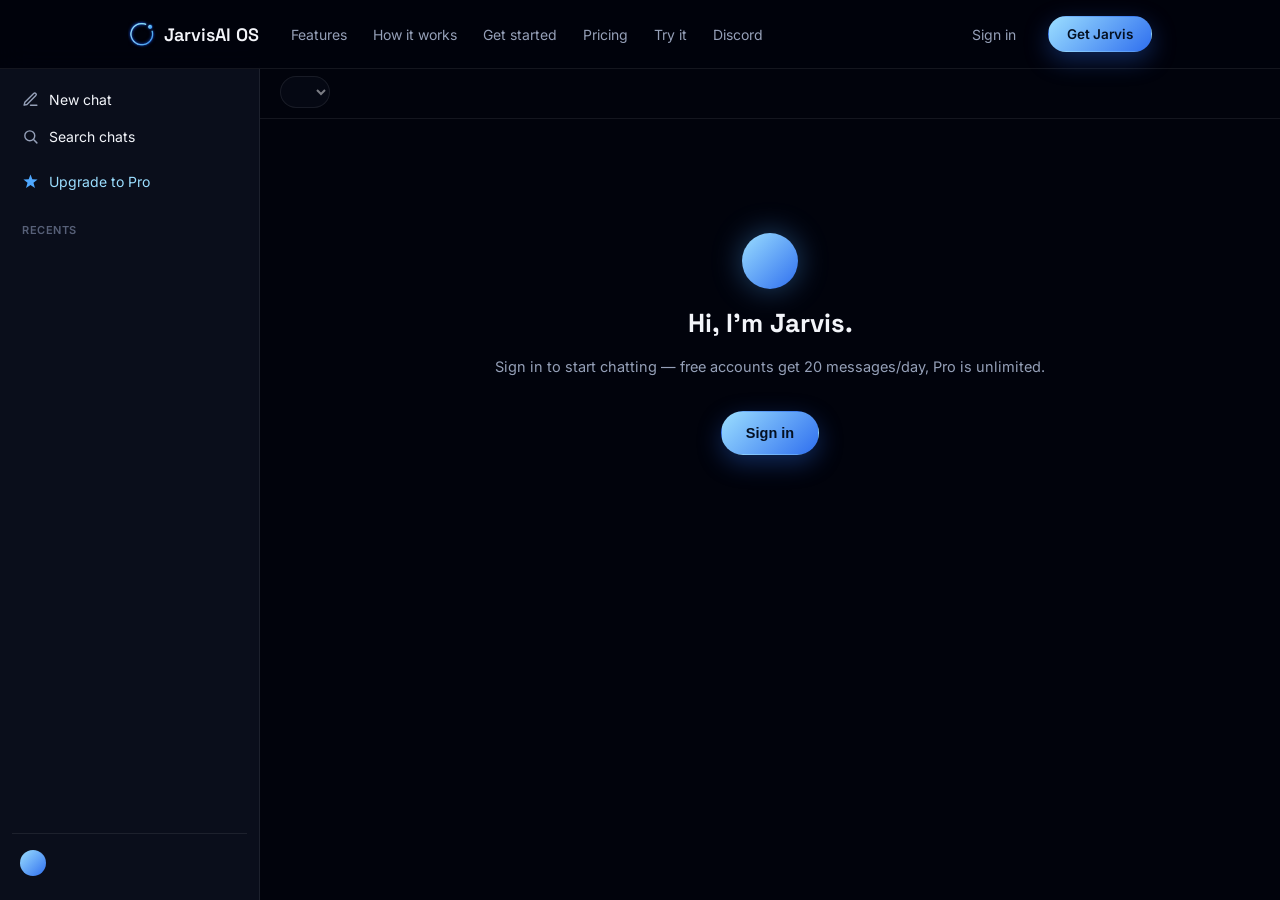
==== commit c95e30bf: "Rebuild the web version as a real chat app, not a demo widget chat.html was a 680px demo box embedde" ====
--- a/chat.html
+++ b/chat.html
@@ -10,12 +10,12 @@
 <!-- End Google Tag Manager -->
 <meta charset="UTF-8">
 <meta name="viewport" content="width=device-width, initial-scale=1.0">
-<title>Try Jarvis &mdash; JarvisAI OS</title>
+<title>Jarvis</title>
 <meta name="description" content="Try Jarvis right in your browser, no install required.">
 <link rel="icon" href="[data-uri]">
 <link rel="stylesheet" href="styles.css">
 </head>
-<body>
+<body class="chat-page">
 <!-- Google Tag Manager (noscript) -->
 <noscript><iframe src="https://www.googletagmanager.com/ns.html?id=GTM-K9CZNDDC"
 height="0" width="0" style="display:none;visibility:hidden"></iframe></noscript>
@@ -53,235 +53,113 @@
   </div>
 </nav>
 
-<header class="page-header">
-  <div class="section-inner">
-    <div class="eyebrow"><span class="dash"></span> LIVE DEMO <span class="dash"></span></div>
-    <h1>Try Jarvis right here.</h1>
-    <p class="section-sub">A text-only taste of the real thing &mdash; chat, memory, and web research. For voice, file access, and opening apps on your own machine, <a href="index.html#get-started" style="color:var(--ring-mid)">download the desktop app</a>.</p>
-  </div>
-</header>
+<div class="jarvis-app" id="jarvisApp">
+  <div class="jarvis-sidebar-backdrop" id="sidebarBackdrop"></div>
 
-<section class="chat-section">
-  <div class="section-inner">
-    <p class="chat-gate" id="chatGate">Sign in to start chatting &mdash; free accounts get 20 messages/day, Pro is unlimited.</p>
+  <aside class="jarvis-sidebar" id="jarvisSidebar">
+    <div class="jarvis-nav-group">
+      <button id="newChatBtn" class="jarvis-nav-btn">
+        <svg viewBox="0 0 24 24" fill="none" stroke="currentColor" stroke-width="2" stroke-linecap="round" stroke-linejoin="round"><path d="M12 20h9"/><path d="M16.5 3.5a2.12 2.12 0 0 1 3 3L7 19l-4 1 1-4Z"/></svg>
+        New chat
+      </button>
+      <button id="searchChatBtn" class="jarvis-nav-btn">
+        <svg viewBox="0 0 24 24" fill="none" stroke="currentColor" stroke-width="2" stroke-linecap="round" stroke-linejoin="round"><circle cx="11" cy="11" r="7"/><line x1="21" y1="21" x2="16.65" y2="16.65"/></svg>
+        Search chats
+      </button>
+    </div>
 
-    <div class="chat-window">
-      <div class="chat-toolbar">
-        <select id="modelPicker" class="model-picker" disabled></select>
-        <span id="imagePreviewWrap" class="image-preview-wrap" hidden>
-          <img id="imagePreview" class="image-preview" alt="Attached image">
-          <button id="imageRemoveBtn" class="image-remove-btn" type="button" aria-label="Remove image">&times;</button>
-        </span>
+    <div class="jarvis-nav-group">
+      <a href="pricing.html" class="jarvis-nav-btn jarvis-upgrade-btn">
+        <svg viewBox="0 0 24 24" fill="currentColor"><path d="M12 2l2.6 6.9 7.4.3-5.8 4.7 2.1 7.1-6.3-4.2-6.3 4.2 2.1-7.1L2 9.2l7.4-.3z"/></svg>
+        Upgrade to Pro
+      </a>
+    </div>
+
+    <div class="jarvis-history-label">Recents</div>
+    <div class="jarvis-history-list" id="historyList"></div>
+
+    <div class="jarvis-sidebar-spacer"></div>
+
+    <div class="jarvis-sidebar-footer">
+      <button class="jarvis-user-card" id="userMenuBtn">
+        <span class="jarvis-user-avatar" id="userAvatar"></span>
+        <span class="jarvis-user-name" id="userLabel"></span>
+      </button>
+      <div class="jarvis-user-menu" id="userMenu" hidden>
+        <a href="memory.html" class="jarvis-menu-item">Memory</a>
+        <button id="clearBtn" class="jarvis-menu-item">Clear chat</button>
+        <div class="jarvis-menu-divider"></div>
+        <button id="signOutBtn" class="jarvis-menu-item">Sign out</button>
       </div>
-      <div class="chat-log" id="chatLog"></div>
-      <div class="chat-input-row">
-        <button id="attachBtn" class="attach-btn" type="button" disabled title="Sign in to chat" aria-label="Attach image">
+    </div>
+  </aside>
+
+  <main class="jarvis-main">
+    <div class="jarvis-toolbar">
+      <button class="jarvis-sidebar-toggle" id="sidebarToggle" aria-label="Toggle sidebar">
+        <svg viewBox="0 0 24 24" fill="none" stroke="currentColor" stroke-width="2" stroke-linecap="round" stroke-linejoin="round"><rect x="3" y="4" width="18" height="16" rx="2"/><line x1="9" y1="4" x2="9" y2="20"/></svg>
+      </button>
+      <select id="modelPicker" class="jarvis-model-picker" disabled></select>
+      <span class="jarvis-plan-badge" id="planBadge"></span>
+    </div>
+
+    <div class="jarvis-chat-scroll" id="chatScroll">
+      <div class="jarvis-empty" id="emptyState" hidden>
+        <div class="jarvis-orb"></div>
+        <h1>Hi, I'm Jarvis.</h1>
+        <p>A text-only taste of the real thing &mdash; chat, memory, and web research. For voice, file access, and opening apps on your own machine, <a href="index.html#get-started" style="color:var(--ring-mid)">download the desktop app</a>.</p>
+        <div class="jarvis-suggestions">
+          <button class="jarvis-chip" data-text="What's the weather like today?">What's the weather today?</button>
+          <button class="jarvis-chip" data-text="Remember that my favorite color is blue">Remember something about me</button>
+          <button class="jarvis-chip" data-text="Help me write a professional email">Help me write an email</button>
+          <button class="jarvis-chip" data-text="What time is it?">What time is it?</button>
+        </div>
+      </div>
+
+      <div class="jarvis-signedout" id="signedOutState" hidden>
+        <div class="jarvis-orb"></div>
+        <h1>Hi, I'm Jarvis.</h1>
+        <p>Sign in to start chatting &mdash; free accounts get 20 messages/day, Pro is unlimited.</p>
+        <button class="btn btn-primary" id="signInPromptBtn">Sign in</button>
+      </div>
+
+      <div class="jarvis-chat-inner" id="chat"></div>
+    </div>
+
+    <div class="jarvis-composer" id="composerWrap" hidden>
+      <span id="imagePreviewWrap" class="jarvis-image-preview-wrap" hidden>
+        <img id="imagePreview" class="jarvis-image-preview" alt="Attached image">
+        <button id="imageRemoveBtn" class="jarvis-image-remove-btn" type="button" aria-label="Remove image">&times;</button>
+      </span>
+      <div class="jarvis-composer-inner">
+        <button id="attachBtn" class="jarvis-attach-btn" type="button" aria-label="Attach image">
           <svg viewBox="0 0 24 24" fill="none" stroke="currentColor" stroke-width="2" stroke-linecap="round" stroke-linejoin="round"><path d="M21.44 11.05l-9.19 9.19a6 6 0 0 1-8.49-8.49l9.19-9.19a4 4 0 0 1 5.66 5.66l-9.2 9.19a2 2 0 0 1-2.83-2.83l8.49-8.48"/></svg>
         </button>
         <input type="file" id="imageInput" accept="image/*" hidden>
-        <input type="text" id="chatInput" placeholder="Sign in to chat…" disabled>
-        <button id="chatSendBtn" class="btn btn-primary btn-small" type="button" disabled>Send</button>
+        <textarea id="chatInput" placeholder="Message Jarvis..." rows="1"></textarea>
+        <button id="chatSendBtn" class="jarvis-send-btn" type="button" aria-label="Send">&uarr;</button>
       </div>
+      <div class="jarvis-composer-hint" id="composerHint"></div>
+    </div>
+  </main>
+</div>
+
+<div class="jarvis-modal-overlay" id="searchModal" hidden>
+  <div class="jarvis-modal">
+    <div class="jarvis-modal-header">
+      <h2>Search chats</h2>
+      <button class="jarvis-modal-close" id="searchModalClose" aria-label="Close">&times;</button>
+    </div>
+    <input type="text" id="searchInput" class="jarvis-modal-input" placeholder="Search your conversations..." autocomplete="off">
+    <div class="jarvis-search-results" id="searchResults">
+      <div class="jarvis-search-empty">Type to search your chat history.</div>
     </div>
   </div>
-</section>
-
-<footer class="footer">
-  <div class="section-inner footer-inner">
-    <div class="footer-brand">
-      <img src="[data-uri]" alt="JarvisAI OS" class="nav-mark">
-      <div>
-        <div class="footer-name">JarvisAI OS</div>
-        <div class="footer-tagline">Say the word.</div>
-      </div>
-    </div>
-
-    <div class="footer-links">
-      <a href="index.html#features">Features</a>
-      <a href="index.html#how">How it works</a>
-      <a href="index.html#get-started">Get started</a>
-      <a href="pricing.html">Pricing</a>
-      <a href="chat.html">Try it</a>
-      <a href="https://discord.gg/VZnWjfsrE" target="_blank" rel="noopener">Discord</a>
-    </div>
-  </div>
-
-  <div class="section-inner">
-    <p class="footer-disclaimer">
-      Jarvis runs with real permissions on your computer &mdash; opening apps, editing files,
-      even shutting it down. Review the source and skill code before granting access.
-    </p>
-    <p class="footer-copy">&copy; 2026 JarvisAI OS. Built for people who'd rather ask than click.</p>
-  </div>
-</footer>
+</div>
 
 <script src="auth.js"></script>
 <script src="common.js"></script>
-<script>
-(function () {
-  const gate = document.getElementById("chatGate");
-  const log = document.getElementById("chatLog");
-  const input = document.getElementById("chatInput");
-  const sendBtn = document.getElementById("chatSendBtn");
-  const modelPicker = document.getElementById("modelPicker");
-  const attachBtn = document.getElementById("attachBtn");
-  const imageInput = document.getElementById("imageInput");
-  const imagePreviewWrap = document.getElementById("imagePreviewWrap");
-  const imagePreview = document.getElementById("imagePreview");
-  const imageRemoveBtn = document.getElementById("imageRemoveBtn");
-
-  let conversationId = null;
-  let sending = false;
-  let isPro = false;
-  let pendingImageBase64 = null;
-
-  function addMessage(role, text) {
-    const div = document.createElement("div");
-    div.className = "chat-msg " + role;
-    div.textContent = text;
-    log.appendChild(div);
-    log.scrollTop = log.scrollHeight;
-  }
-
-  function setEnabled(enabled) {
-    input.disabled = !enabled;
-    sendBtn.disabled = !enabled;
-    modelPicker.disabled = !enabled;
-    attachBtn.disabled = !enabled || !isPro;
-    attachBtn.title = !enabled
-      ? "Sign in to chat"
-      : (isPro ? "Attach an image" : "Image understanding is a Pro feature");
-    input.placeholder = enabled ? "Type a message…" : "Sign in to chat…";
-  }
-
-  async function loadModels() {
-    // Pro-only options render disabled (with a "(Pro)" suffix) rather
-    // than being hidden entirely - free users can see what exists
-    // without being able to pick it, same spirit as pricing.html.
-    // Unconfigured providers (no key set up on the backend) are left
-    // out entirely instead of offering an option that would just fail.
-    try {
-      const res = await fetch(`${API_BASE}/chat/models`);
-      const models = await res.json();
-      modelPicker.innerHTML = "";
-      models.filter((m) => m.configured).forEach((m) => {
-        const option = document.createElement("option");
-        option.value = m.id;
-        option.textContent = m.pro_only ? `${m.label} (Pro)` : m.label;
-        option.disabled = m.pro_only && !isPro;
-        modelPicker.appendChild(option);
-      });
-    } catch (e) {
-      // Picker just stays empty/whatever it already had - send()
-      // falls back to "groq" regardless.
-    }
-  }
-
-  function clearImage() {
-    pendingImageBase64 = null;
-    imageInput.value = "";
-    imagePreviewWrap.hidden = true;
-    imagePreview.src = "";
-  }
-
-  attachBtn.addEventListener("click", () => imageInput.click());
-
-  imageInput.addEventListener("change", () => {
-    const file = imageInput.files[0];
-    if (!file) return;
-
-    const reader = new FileReader();
-    reader.onload = () => {
-      const dataUrl = reader.result;
-      pendingImageBase64 = dataUrl.split(",")[1];
-      imagePreview.src = dataUrl;
-      imagePreviewWrap.hidden = false;
-    };
-    reader.readAsDataURL(file);
-  });
-
-  imageRemoveBtn.addEventListener("click", clearImage);
-
-  async function refreshGate() {
-    if (!isSignedIn()) {
-      isPro = false;
-      gate.textContent = "Sign in to start chatting — free accounts get 20 messages/day, Pro is unlimited.";
-      setEnabled(false);
-      await loadModels();
-      return;
-    }
-    try {
-      const res = await authFetch("/billing/status");
-      const data = await res.json();
-      isPro = data.plan === "pro";
-      gate.textContent = isPro
-        ? "You're on Pro — unlimited chat, every model, image understanding."
-        : "Signed in — Free plan, 20 messages/day on Groq. Upgrade on the Pricing page for more.";
-    } catch (e) {
-      isPro = false;
-      gate.textContent = "Signed in.";
-    }
-    setEnabled(true);
-    await loadModels();
-    if (!log.children.length) {
-      addMessage("system", "Hey, I'm Jarvis. Ask me anything.");
-    }
-  }
-
-  async function send() {
-    const message = input.value.trim();
-    if ((!message && !pendingImageBase64) || sending) return;
-
-    sending = true;
-    input.value = "";
-    addMessage("user", message || "(image)");
-    sendBtn.disabled = true;
-
-    const body = {
-      message,
-      conversation_id: conversationId,
-      model: modelPicker.value || "groq",
-    };
-    if (pendingImageBase64) body.image = pendingImageBase64;
-    clearImage();
-
-    try {
-      const res = await authFetch("/chat/web", {
-        method: "POST",
-        body: JSON.stringify(body),
-      });
-      const data = await res.json();
-      if (!res.ok) {
-        addMessage("system", data.error || "Something went wrong.");
-      } else {
-        conversationId = data.conversation_id;
-        addMessage("reply", data.reply);
-      }
-    } catch (e) {
-      addMessage("system", "Could not reach Jarvis - please try again.");
-    } finally {
-      sending = false;
-      sendBtn.disabled = false;
-      input.focus();
-    }
-  }
-
-  sendBtn.addEventListener("click", send);
-  input.addEventListener("keydown", (e) => {
-    if (e.key === "Enter") send();
-  });
-
-  window.addEventListener("jarvis-signed-in", refreshGate);
-  window.addEventListener("jarvis-signed-out", () => {
-    conversationId = null;
-    log.innerHTML = "";
-    clearImage();
-    refreshGate();
-  });
-
-  refreshGate();
-})();
-</script>
+<script src="chat.js"></script>
 
 </body>
 </html>
--- a/styles.css
+++ b/styles.css
@@ -566,6 +566,44 @@
   line-height: 1.6;
 }
 
+/* ==================== DRIVEOS TEASER ==================== */
+.driveos-section{ padding: 10px 0 70px; position: relative; z-index: 1; }
+
+.driveos-card{
+  display: flex;
+  align-items: center;
+  gap: 26px;
+  max-width: 680px;
+  margin: 0 auto;
+  background: var(--bg-panel);
+  border: 1px solid var(--border);
+  border-radius: var(--radius-md);
+  padding: 32px;
+}
+
+.driveos-icon{
+  width: 52px;
+  height: 52px;
+  min-width: 52px;
+  color: var(--ring-mid);
+}
+
+.driveos-text .label-tag{ margin-bottom: 8px; }
+.driveos-text h2{ font-size: 24px; margin: 0 0 8px; }
+.driveos-text .section-sub{ margin: 0 0 16px; max-width: none; }
+
+.status-badge{
+  display: inline-block;
+  padding: 4px 14px;
+  border-radius: 99px;
+  border: 1px solid var(--border-strong);
+  background: rgba(255,255,255,0.03);
+  font-family: var(--font-mono);
+  font-size: 12px;
+  letter-spacing: 0.05em;
+  color: var(--text-secondary);
+}
+
 /* ==================== FOOTER ==================== */
 .footer{
   border-top: 1px solid var(--border);
@@ -815,158 +853,13 @@
   margin: 4px 0 0;
 }
 
-/* ==================== CHAT WIDGET ==================== */
-.chat-section{ padding: 20px 0 110px; position: relative; z-index: 1; }
-
-.chat-window{
-  max-width: 680px;
-  margin: 0 auto;
-  background: var(--bg-panel);
-  border: 1px solid var(--border);
-  border-radius: var(--radius-lg);
-  overflow: hidden;
-}
-
-.chat-toolbar{
-  display: flex;
-  align-items: center;
-  justify-content: space-between;
-  gap: 12px;
-  padding: 12px 16px;
-  border-bottom: 1px solid var(--border);
-}
-
-.model-picker{
-  background: var(--bg-elevated);
-  color: var(--text);
-  border: 1px solid var(--border-strong);
-  border-radius: 99px;
-  padding: 7px 14px;
-  font-size: 13px;
-  font-family: var(--font-body);
-  cursor: pointer;
-}
-
-.model-picker:disabled{ opacity: 0.5; cursor: not-allowed; }
-
-.image-preview-wrap{
-  display: flex;
-  align-items: center;
-  gap: 6px;
-}
-
-.image-preview-wrap[hidden]{ display: none; }
-
-.image-preview{
-  width: 32px;
-  height: 32px;
-  object-fit: cover;
-  border-radius: 6px;
-  border: 1px solid var(--border-strong);
-}
-
-.image-remove-btn{
-  background: none;
-  border: none;
-  color: var(--text-faint);
-  font-size: 18px;
-  cursor: pointer;
-  line-height: 1;
-}
-
-.image-remove-btn:hover{ color: var(--text); }
-
-.attach-btn{
-  background: none;
-  border: 1px solid var(--border-strong);
-  color: var(--text-secondary);
-  border-radius: 50%;
-  width: 40px;
-  height: 40px;
-  display: flex;
-  align-items: center;
-  justify-content: center;
-  cursor: pointer;
-  flex-shrink: 0;
-  padding: 0;
-}
-
-.attach-btn:hover:not(:disabled){ color: var(--text); border-color: var(--ring-mid); }
-.attach-btn:disabled{ opacity: 0.4; cursor: not-allowed; }
-.attach-btn svg{ width: 18px; height: 18px; }
-
-.chat-log{
-  height: 440px;
-  overflow-y: auto;
-  padding: 24px;
-  display: flex;
-  flex-direction: column;
-  gap: 16px;
-}
-
-.chat-msg{
-  max-width: 80%;
-  padding: 12px 16px;
-  border-radius: var(--radius-sm);
-  font-size: 14.5px;
-  line-height: 1.5;
-  white-space: pre-wrap;
-}
-
-.chat-msg.user{
-  align-self: flex-end;
-  background: var(--accent-grad);
-  color: #041022;
-}
-
-.chat-msg.reply{
-  align-self: flex-start;
-  background: var(--bg-elevated);
-  border: 1px solid var(--border);
-  color: var(--text);
-}
-
-.chat-msg.system{
-  align-self: center;
-  color: var(--text-faint);
-  font-size: 13px;
-  background: none;
-}
-
-.chat-input-row{
-  display: flex;
-  gap: 10px;
-  padding: 16px;
-  border-top: 1px solid var(--border);
-}
-
-.chat-input-row input{
-  flex: 1;
-  padding: 12px 16px;
-  border-radius: 99px;
-  border: 1px solid var(--border-strong);
-  background: var(--bg-elevated);
-  color: var(--text);
-  font-size: 14.5px;
-  font-family: var(--font-body);
-}
-
-.chat-input-row input:focus{ outline: none; border-color: var(--ring-mid); }
-
-.chat-gate{
-  max-width: 680px;
-  margin: 0 auto 20px;
-  text-align: center;
-  font-size: 13.5px;
-  color: var(--text-secondary);
-}
-
 /* ==================== RESPONSIVE ==================== */
 @media (max-width: 860px){
   .feature-grid{ grid-template-columns: repeat(2, 1fr); }
   .steps{ grid-template-columns: 1fr; }
   .download-grid{ grid-template-columns: 1fr; }
   .pricing-grid{ grid-template-columns: 1fr; }
+  .driveos-card{ flex-direction: column; text-align: center; }
 }
 
 @media (max-width: 720px){
@@ -975,11 +868,622 @@
   .nav-toggle{ display: flex; }
   .feature-grid{ grid-template-columns: 1fr; }
   .hero{ padding-top: 120px; }
-  .chat-log{ height: 360px; }
-  .chat-msg{ max-width: 90%; }
 }
 
 @media (prefers-reduced-motion: reduce){
   .hero-ring, .scroll-cue span, .cursor{ animation: none; }
 }
 
+/* ==================== CHAT APP (full-screen, replaces the old
+   small demo widget - a real ChatGPT-style app shell instead of a
+   box embedded in the marketing page) ==================== */
+:root{
+  --nav-h: 66px;
+}
+
+body.chat-page{
+  overflow: hidden;
+  height: 100vh;
+}
+
+body.chat-page #nav{
+  /* Always the "scrolled" opaque look - the app shell below covers
+     the whole viewport and never produces a real page scroll, so the
+     scroll-triggered class in common.js would otherwise never fire,
+     leaving nav text illegible over colorful chat content. */
+  background: rgba(1,3,12,0.92);
+  backdrop-filter: blur(14px);
+  border-bottom-color: var(--border);
+}
+
+body.chat-page #stars{ display: none; }
+
+.jarvis-app{
+  position: fixed;
+  top: var(--nav-h);
+  left: 0; right: 0; bottom: 0;
+  display: flex;
+}
+
+.jarvis-sidebar{
+  width: 260px;
+  flex-shrink: 0;
+  display: flex;
+  flex-direction: column;
+  padding: 16px 12px;
+  background: var(--bg-elevated);
+  border-right: 1px solid var(--border);
+  overflow-y: auto;
+}
+
+.jarvis-nav-btn{
+  display: flex;
+  align-items: center;
+  gap: 10px;
+  width: 100%;
+  padding: 9px 10px;
+  border-radius: var(--radius-sm);
+  background: none;
+  border: none;
+  color: var(--text);
+  font-family: var(--font-body);
+  font-size: 14px;
+  text-align: left;
+  cursor: pointer;
+  text-decoration: none;
+}
+
+.jarvis-nav-btn:hover{ background: rgba(255,255,255,0.05); }
+.jarvis-nav-btn svg{ width: 17px; height: 17px; flex-shrink: 0; color: var(--text-secondary); }
+
+.jarvis-nav-group{ display: flex; flex-direction: column; gap: 2px; margin-bottom: 10px; }
+
+.jarvis-upgrade-btn{ color: var(--ring-light); }
+.jarvis-upgrade-btn svg{ color: var(--ring-mid); }
+
+.jarvis-history-label{
+  margin: 14px 10px 4px;
+  font-size: 11px;
+  font-weight: 600;
+  letter-spacing: 0.05em;
+  text-transform: uppercase;
+  color: var(--text-faint);
+}
+
+.jarvis-history-list{ display: flex; flex-direction: column; gap: 1px; }
+
+.jarvis-recents-empty{ padding: 8px 10px; font-size: 13px; color: var(--text-faint); }
+
+.jarvis-recent-item{
+  display: flex;
+  align-items: center;
+  gap: 6px;
+  padding: 8px 10px;
+  border-radius: var(--radius-sm);
+  font-size: 13.5px;
+  color: var(--text-secondary);
+  cursor: pointer;
+}
+
+.jarvis-recent-item:hover{ background: rgba(255,255,255,0.05); color: var(--text); }
+.jarvis-recent-item.active{ background: rgba(255,255,255,0.08); color: var(--text); }
+
+.jarvis-recent-item-title{
+  flex: 1;
+  min-width: 0;
+  overflow: hidden;
+  text-overflow: ellipsis;
+  white-space: nowrap;
+}
+
+.jarvis-recent-item-delete{
+  flex-shrink: 0;
+  width: 20px; height: 20px;
+  display: none;
+  align-items: center;
+  justify-content: center;
+  background: none;
+  border: none;
+  color: var(--text-faint);
+  font-size: 15px;
+  cursor: pointer;
+  border-radius: 5px;
+}
+
+.jarvis-recent-item:hover .jarvis-recent-item-delete{ display: flex; }
+.jarvis-recent-item-delete:hover{ background: rgba(229,103,122,0.15); color: #E5677A; }
+
+.jarvis-sidebar-spacer{ flex: 1; }
+
+.jarvis-sidebar-footer{ position: relative; padding-top: 8px; border-top: 1px solid var(--border); }
+
+.jarvis-user-card{
+  display: flex;
+  align-items: center;
+  gap: 10px;
+  width: 100%;
+  padding: 8px;
+  background: none;
+  border: none;
+  border-radius: var(--radius-sm);
+  cursor: pointer;
+  color: var(--text);
+}
+
+.jarvis-user-card:hover{ background: rgba(255,255,255,0.05); }
+
+.jarvis-user-avatar{
+  width: 26px; height: 26px;
+  border-radius: 50%;
+  background: var(--accent-grad);
+  color: #041022;
+  display: flex;
+  align-items: center;
+  justify-content: center;
+  font-size: 12px;
+  font-weight: 700;
+  flex-shrink: 0;
+}
+
+.jarvis-user-name{ font-size: 13.5px; overflow: hidden; text-overflow: ellipsis; white-space: nowrap; }
+
+.jarvis-user-menu{
+  position: absolute;
+  bottom: calc(100% + 4px);
+  left: 8px;
+  right: 8px;
+  background: var(--bg-panel);
+  border: 1px solid var(--border-strong);
+  border-radius: var(--radius-md);
+  padding: 6px;
+  box-shadow: 0 12px 32px rgba(0,0,0,0.4);
+}
+
+.jarvis-menu-item{
+  display: block;
+  width: 100%;
+  padding: 8px 10px;
+  background: none;
+  border: none;
+  border-radius: 8px;
+  color: var(--text);
+  font-family: var(--font-body);
+  font-size: 13.5px;
+  text-align: left;
+  text-decoration: none;
+  cursor: pointer;
+}
+
+.jarvis-menu-item:hover{ background: rgba(255,255,255,0.06); }
+.jarvis-menu-divider{ height: 1px; background: var(--border); margin: 4px 2px; }
+
+.jarvis-main{
+  flex: 1;
+  min-width: 0;
+  display: flex;
+  flex-direction: column;
+}
+
+.jarvis-toolbar{
+  display: flex;
+  align-items: center;
+  gap: 12px;
+  padding: 10px 20px;
+  border-bottom: 1px solid var(--border);
+  flex-shrink: 0;
+}
+
+.jarvis-sidebar-toggle{
+  display: none;
+  background: none;
+  border: none;
+  color: var(--text-secondary);
+  cursor: pointer;
+  padding: 4px;
+}
+.jarvis-sidebar-toggle svg{ width: 20px; height: 20px; }
+
+.jarvis-sidebar-backdrop{ display: none; }
+
+.jarvis-model-picker{
+  background: var(--bg-elevated);
+  color: var(--text);
+  border: 1px solid var(--border-strong);
+  border-radius: 99px;
+  padding: 6px 14px;
+  font-size: 13px;
+  font-family: var(--font-body);
+  cursor: pointer;
+}
+
+.jarvis-model-picker:disabled{ opacity: 0.5; cursor: not-allowed; }
+
+.jarvis-plan-badge{ font-size: 12.5px; color: var(--text-faint); }
+
+.jarvis-chat-scroll{
+  flex: 1;
+  overflow-y: auto;
+  padding: 24px 20px 8px;
+}
+
+.jarvis-chat-inner{
+  max-width: 720px;
+  margin: 0 auto;
+  display: flex;
+  flex-direction: column;
+  gap: 18px;
+}
+
+.jarvis-empty, .jarvis-signedout{
+  max-width: 560px;
+  margin: 40px auto 0;
+  text-align: center;
+}
+
+.jarvis-empty .jarvis-orb, .jarvis-signedout .jarvis-orb{
+  width: 56px; height: 56px;
+  margin: 0 auto 16px;
+  border-radius: 50%;
+  background: var(--accent-grad);
+  box-shadow: 0 0 30px rgba(79,168,255,0.4);
+}
+
+.jarvis-empty h1, .jarvis-signedout h1{
+  font-family: var(--font-display);
+  font-size: 26px;
+  margin-bottom: 8px;
+}
+
+.jarvis-empty p, .jarvis-signedout p{
+  color: var(--text-secondary);
+  font-size: 14.5px;
+  line-height: 1.6;
+}
+
+.jarvis-signedout{ margin-top: 90px; }
+.jarvis-signedout .btn{ margin-top: 18px; }
+
+.jarvis-suggestions{
+  margin-top: 20px;
+  display: flex;
+  flex-wrap: wrap;
+  justify-content: center;
+  gap: 8px;
+}
+
+.jarvis-chip{
+  padding: 8px 14px;
+  border-radius: 99px;
+  border: 1px solid var(--border-strong);
+  background: var(--bg-elevated);
+  color: var(--text-secondary);
+  font-size: 13px;
+  font-family: var(--font-body);
+  cursor: pointer;
+}
+
+.jarvis-chip:hover{ color: var(--text); border-color: var(--ring-mid); }
+
+.jarvis-msg-group{ display: flex; flex-direction: column; }
+.jarvis-msg-group.user{ align-items: flex-end; }
+.jarvis-msg-group.assistant{ align-items: flex-start; }
+
+.jarvis-msg-row{ display: flex; align-items: flex-start; gap: 10px; max-width: 100%; }
+
+.jarvis-msg-avatar{
+  width: 24px; height: 24px;
+  border-radius: 50%;
+  background: var(--accent-grad);
+  flex-shrink: 0;
+  margin-top: 2px;
+}
+
+.jarvis-bubble{
+  padding: 11px 15px;
+  border-radius: var(--radius-sm);
+  font-size: 14.5px;
+  line-height: 1.6;
+  white-space: pre-wrap;
+  overflow-wrap: anywhere;
+}
+
+.jarvis-msg-group.user .jarvis-bubble{
+  background: var(--accent-grad);
+  color: #041022;
+  max-width: 480px;
+}
+
+.jarvis-msg-group.assistant .jarvis-bubble{
+  background: var(--bg-elevated);
+  border: 1px solid var(--border);
+  color: var(--text);
+  max-width: 640px;
+}
+
+.jarvis-msg-group.system .jarvis-bubble{
+  background: none;
+  color: var(--text-faint);
+  font-size: 13px;
+  align-self: center;
+}
+
+.jarvis-typing-dots{ display: flex; gap: 4px; padding: 4px 0; }
+.jarvis-typing-dots span{
+  width: 6px; height: 6px;
+  border-radius: 50%;
+  background: var(--text-faint);
+  animation: jarvis-typing 1.2s ease-in-out infinite;
+}
+.jarvis-typing-dots span:nth-child(2){ animation-delay: 0.15s; }
+.jarvis-typing-dots span:nth-child(3){ animation-delay: 0.3s; }
+@keyframes jarvis-typing{
+  0%, 60%, 100%{ opacity: 0.3; transform: translateY(0); }
+  30%{ opacity: 1; transform: translateY(-3px); }
+}
+
+.jarvis-composer{
+  max-width: 720px;
+  width: 100%;
+  margin: 0 auto;
+  padding: 10px 20px 18px;
+  flex-shrink: 0;
+}
+
+.jarvis-image-preview-wrap{
+  display: flex;
+  align-items: center;
+  gap: 6px;
+  margin-bottom: 8px;
+}
+
+.jarvis-image-preview-wrap[hidden]{ display: none; }
+
+.jarvis-image-preview{
+  width: 32px; height: 32px;
+  object-fit: cover;
+  border-radius: 6px;
+  border: 1px solid var(--border-strong);
+}
+
+.jarvis-image-remove-btn{
+  background: none; border: none;
+  color: var(--text-faint);
+  font-size: 18px;
+  cursor: pointer;
+  line-height: 1;
+}
+.jarvis-image-remove-btn:hover{ color: var(--text); }
+
+.jarvis-composer-inner{
+  display: flex;
+  align-items: flex-end;
+  gap: 8px;
+  padding: 8px 8px 8px 14px;
+  border-radius: var(--radius-lg);
+  border: 1px solid var(--border-strong);
+  background: var(--bg-elevated);
+}
+
+.jarvis-composer-inner:focus-within{ border-color: var(--ring-mid); }
+
+.jarvis-attach-btn{
+  background: none;
+  border: none;
+  color: var(--text-secondary);
+  border-radius: 50%;
+  width: 32px; height: 32px;
+  display: flex;
+  align-items: center;
+  justify-content: center;
+  cursor: pointer;
+  flex-shrink: 0;
+  padding: 0;
+  margin-bottom: 2px;
+}
+
+.jarvis-attach-btn:hover:not(:disabled){ color: var(--text); }
+.jarvis-attach-btn:disabled{ opacity: 0.35; cursor: not-allowed; }
+.jarvis-attach-btn svg{ width: 18px; height: 18px; }
+
+.jarvis-composer textarea{
+  flex: 1;
+  resize: none;
+  max-height: 200px;
+  padding: 6px 0;
+  border: none;
+  background: none;
+  color: var(--text);
+  font-family: var(--font-body);
+  font-size: 14.5px;
+  line-height: 1.5;
+  outline: none;
+}
+
+.jarvis-composer textarea:disabled{ opacity: 0.6; }
+.jarvis-composer textarea::placeholder{ color: var(--text-faint); }
+
+.jarvis-send-btn{
+  width: 32px; height: 32px;
+  border-radius: 50%;
+  background: var(--accent-grad);
+  color: #041022;
+  border: none;
+  display: flex;
+  align-items: center;
+  justify-content: center;
+  font-size: 15px;
+  cursor: pointer;
+  flex-shrink: 0;
+}
+
+.jarvis-send-btn:disabled{ opacity: 0.4; cursor: not-allowed; }
+
+.jarvis-composer-hint{
+  margin-top: 8px;
+  text-align: center;
+  font-size: 12px;
+  color: var(--text-faint);
+}
+
+/* Search modal - reuses the auth modal's overlay pattern */
+.jarvis-modal-overlay{
+  position: fixed;
+  inset: 0;
+  z-index: 200;
+  background: rgba(1,3,12,0.7);
+  backdrop-filter: blur(4px);
+  display: flex;
+  align-items: flex-start;
+  justify-content: center;
+  padding: 90px 20px 20px;
+}
+
+.jarvis-modal-overlay[hidden]{ display: none; }
+
+.jarvis-modal{
+  width: 100%;
+  max-width: 520px;
+  background: var(--bg-panel);
+  border: 1px solid var(--border-strong);
+  border-radius: var(--radius-lg);
+  padding: 20px;
+  max-height: 70vh;
+  display: flex;
+  flex-direction: column;
+}
+
+.jarvis-modal-header{
+  display: flex;
+  align-items: center;
+  justify-content: space-between;
+  margin-bottom: 14px;
+}
+
+.jarvis-modal-header h2{ font-family: var(--font-display); font-size: 17px; }
+
+.jarvis-modal-close{
+  background: none; border: none;
+  color: var(--text-faint);
+  font-size: 20px;
+  cursor: pointer;
+}
+
+.jarvis-modal-input{
+  width: 100%;
+  padding: 10px 14px;
+  border-radius: var(--radius-sm);
+  border: 1px solid var(--border-strong);
+  background: var(--bg-elevated);
+  color: var(--text);
+  font-family: var(--font-body);
+  font-size: 14px;
+  margin-bottom: 10px;
+}
+
+.jarvis-modal-input:focus{ outline: none; border-color: var(--ring-mid); }
+
+.jarvis-search-results{ overflow-y: auto; }
+
+.jarvis-search-empty{ padding: 20px 4px; color: var(--text-faint); font-size: 13.5px; text-align: center; }
+
+.jarvis-search-result{
+  padding: 10px;
+  border-radius: var(--radius-sm);
+  cursor: pointer;
+}
+
+.jarvis-search-result:hover{ background: rgba(255,255,255,0.05); }
+.jarvis-search-result-title{ font-size: 13.5px; margin-bottom: 2px; }
+.jarvis-search-result-snippet{ font-size: 13px; color: var(--text-secondary); }
+.jarvis-search-result-snippet mark{ background: rgba(79,168,255,0.35); color: var(--text); border-radius: 2px; }
+
+/* ==================== MEMORY PAGE ==================== */
+.jarvis-memory-page{
+  max-width: 640px;
+  margin: 0 auto;
+  padding: calc(var(--nav-h) + 40px) 24px 80px;
+}
+
+.jarvis-memory-page h1{
+  font-family: var(--font-display);
+  font-size: 22px;
+  display: flex;
+  align-items: center;
+  gap: 12px;
+}
+
+.jarvis-memory-page h1 .jarvis-orb{
+  width: 30px; height: 30px;
+  border-radius: 50%;
+  background: var(--accent-grad);
+}
+
+.jarvis-memory-back{ margin-left: auto; }
+
+.jarvis-memory-sub{ margin-top: 6px; color: var(--text-secondary); font-size: 14px; line-height: 1.6; }
+
+.jarvis-memory-toolbar{ margin-top: 20px; }
+
+.jarvis-memory-group-label{
+  margin: 20px 4px 8px;
+  font-size: 11px;
+  font-weight: 600;
+  letter-spacing: 0.05em;
+  text-transform: uppercase;
+  color: var(--text-faint);
+}
+
+.jarvis-memory-item{
+  display: flex;
+  align-items: center;
+  gap: 12px;
+  padding: 12px 4px;
+  border-bottom: 1px solid var(--border);
+}
+
+.jarvis-memory-item-body{ flex: 1; min-width: 0; }
+.jarvis-memory-item-key{ font-size: 14px; text-transform: capitalize; }
+.jarvis-memory-item-value{ margin-top: 2px; font-size: 13px; color: var(--text-secondary); overflow-wrap: anywhere; }
+
+.jarvis-memory-item-delete{
+  flex-shrink: 0;
+  width: 28px; height: 28px;
+  display: flex;
+  align-items: center;
+  justify-content: center;
+  background: none;
+  border: none;
+  border-radius: 8px;
+  color: var(--text-faint);
+  font-size: 18px;
+  cursor: pointer;
+}
+
+.jarvis-memory-item-delete:hover{ background: rgba(229,103,122,0.15); color: #E5677A; }
+
+.jarvis-memory-empty{ padding: 40px 4px; text-align: center; color: var(--text-faint); font-size: 14px; }
+
+/* ==================== CHAT APP RESPONSIVE ==================== */
+@media (max-width: 760px){
+  .jarvis-sidebar{
+    position: fixed;
+    top: var(--nav-h); bottom: 0; left: 0;
+    z-index: 50;
+    transform: translateX(-100%);
+    transition: transform 0.2s ease;
+    box-shadow: 20px 0 40px rgba(0,0,0,0.4);
+  }
+  .jarvis-sidebar.open{ transform: translateX(0); }
+  .jarvis-sidebar-toggle{ display: flex; }
+  .jarvis-sidebar-backdrop{
+    display: none;
+    position: fixed;
+    top: var(--nav-h); left: 0; right: 0; bottom: 0;
+    z-index: 40;
+    background: rgba(0,0,0,0.4);
+  }
+  .jarvis-sidebar-backdrop.open{ display: block; }
+  .jarvis-msg-group.user .jarvis-bubble{ max-width: 85%; }
+  .jarvis-msg-group.assistant .jarvis-bubble{ max-width: 85%; }
+}
+
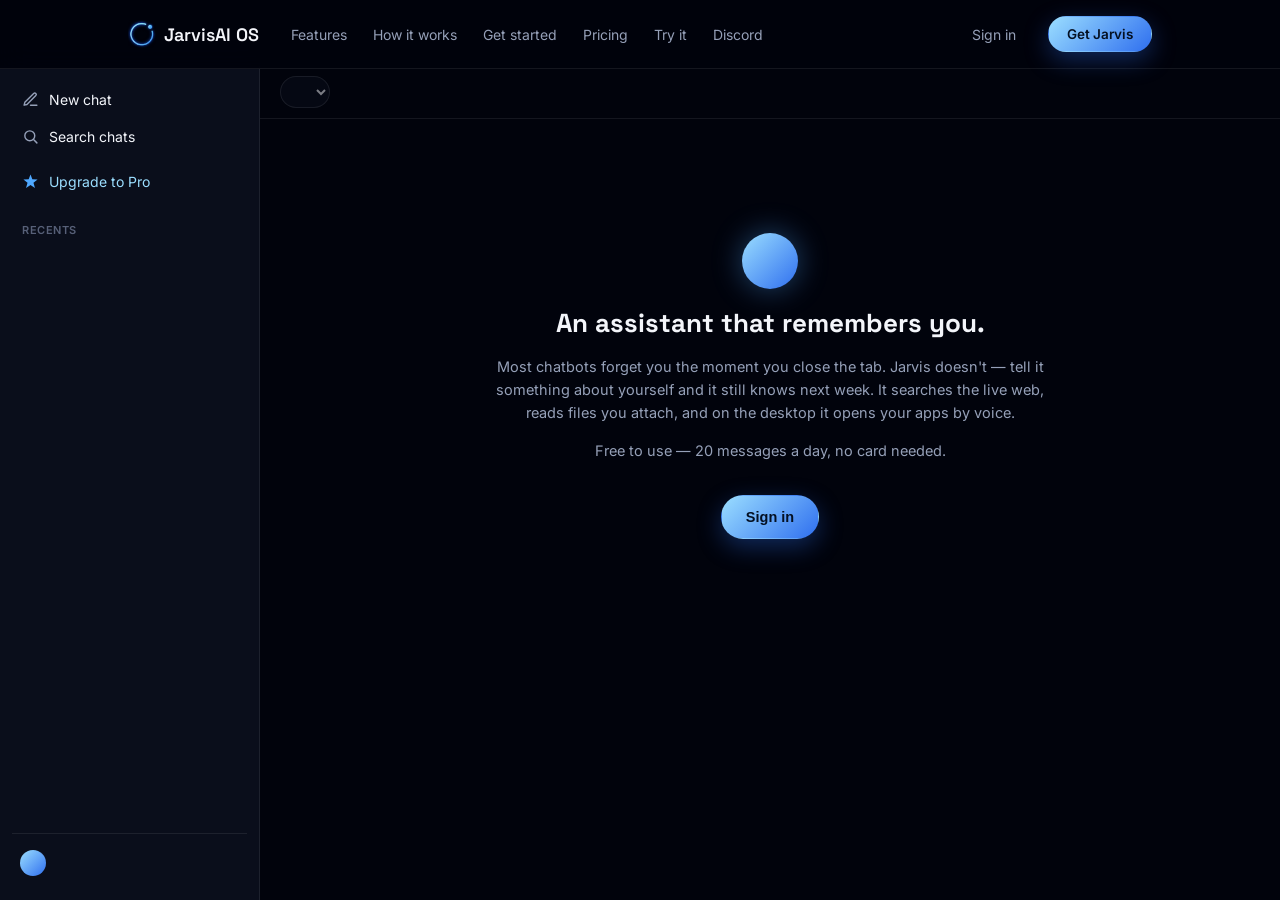
==== commit 81836774: "Sell before asking for a signup This page is the first thing a stranger sees, and the signed-out sta" ====
--- a/chat.html
+++ b/chat.html
@@ -106,20 +106,21 @@
     <div class="jarvis-chat-scroll" id="chatScroll">
       <div class="jarvis-empty" id="emptyState" hidden>
         <div class="jarvis-orb"></div>
-        <h1>Hi, I'm Jarvis.</h1>
-        <p>A text-only taste of the real thing &mdash; chat, memory, and web research. For voice, file access, and opening apps on your own machine, <a href="index.html#get-started" style="color:var(--ring-mid)">download the desktop app</a>.</p>
+        <h1>An assistant that remembers you.</h1>
+        <p>Tell it something about yourself, then ask what it knows &mdash; it will still know next week. For voice, file access, and opening apps on your own machine, <a href="index.html#get-started" style="color:var(--ring-mid)">download the desktop app</a>.</p>
         <div class="jarvis-suggestions">
-          <button class="jarvis-chip" data-text="What's the weather like today?">What's the weather today?</button>
-          <button class="jarvis-chip" data-text="Remember that my favorite color is blue">Remember something about me</button>
-          <button class="jarvis-chip" data-text="Help me write a professional email">Help me write an email</button>
-          <button class="jarvis-chip" data-text="What time is it?">What time is it?</button>
+          <button class="jarvis-chip" data-text="Remember that I'm a computer science student in Dhaka" data-followup="What do you know about me?">Tell Jarvis about you</button>
+          <button class="jarvis-chip" data-text="What happened in tech news today?">What's happening today?</button>
+          <button class="jarvis-chip" data-text="What can you actually do?">What can you do?</button>
+          <button class="jarvis-chip" data-text="Write a Python script that renames every file in a folder by its date">Write me some code</button>
         </div>
       </div>
 
       <div class="jarvis-signedout" id="signedOutState" hidden>
         <div class="jarvis-orb"></div>
-        <h1>Hi, I'm Jarvis.</h1>
-        <p>Sign in to start chatting &mdash; free accounts get 20 messages/day, Pro is unlimited.</p>
+        <h1>An assistant that remembers you.</h1>
+        <p>Most chatbots forget you the moment you close the tab. Jarvis doesn't &mdash; tell it something about yourself and it still knows next week. It searches the live web, reads files you attach, and on the desktop it opens your apps by voice.</p>
+        <p class="jarvis-signedout-note">Free to use &mdash; 20 messages a day, no card needed.</p>
         <button class="btn btn-primary" id="signInPromptBtn">Sign in</button>
       </div>
 
@@ -131,11 +132,13 @@
         <img id="imagePreview" class="jarvis-image-preview" alt="Attached image">
         <button id="imageRemoveBtn" class="jarvis-image-remove-btn" type="button" aria-label="Remove image">&times;</button>
       </span>
+      <div id="fileAttachments" class="jarvis-attachments" hidden></div>
       <div class="jarvis-composer-inner">
-        <button id="attachBtn" class="jarvis-attach-btn" type="button" aria-label="Attach image">
+        <button id="attachBtn" class="jarvis-attach-btn" type="button" aria-label="Attach a file or image">
           <svg viewBox="0 0 24 24" fill="none" stroke="currentColor" stroke-width="2" stroke-linecap="round" stroke-linejoin="round"><path d="M21.44 11.05l-9.19 9.19a6 6 0 0 1-8.49-8.49l9.19-9.19a4 4 0 0 1 5.66 5.66l-9.2 9.19a2 2 0 0 1-2.83-2.83l8.49-8.48"/></svg>
         </button>
-        <input type="file" id="imageInput" accept="image/*" hidden>
+        <input type="file" id="imageInput" hidden
+               accept="image/*,.pdf,.docx,.txt,.md,.csv,.json,.xlsx,.xlsm,.pptx,.py,.js,.html,.css">
         <textarea id="chatInput" placeholder="Message Jarvis..." rows="1"></textarea>
         <button id="chatSendBtn" class="jarvis-send-btn" type="button" aria-label="Send">&uarr;</button>
       </div>
--- a/styles.css
+++ b/styles.css
@@ -10,6 +10,8 @@
 
   --text:          #F3F5FA;
   --text-secondary:#95A0B8;
+  /* The user's chat bubble: a flat grey, lighter than the page. */
+  --bubble-user:#262B36;
   --text-faint:    #576078;
 
   --ring-light: #9BDEFF;
@@ -1178,24 +1180,29 @@
   margin-top: 2px;
 }
 
+/* Only the user's messages are boxed; the assistant's replies are plain
+   text. Matches the app at /app/ - someone who tries the chat here and
+   then installs should not meet a different-looking product. */
 .jarvis-bubble{
-  padding: 11px 15px;
-  border-radius: var(--radius-sm);
+  padding: 2px 0;
   font-size: 14.5px;
   line-height: 1.6;
   white-space: pre-wrap;
   overflow-wrap: anywhere;
 }
 
+/* A plain grey bubble, and only on the user's side - the assistant's
+   replies stay unboxed. Flat: background and corner radius, no border
+   or shadow. Matches the app at /app/. */
 .jarvis-msg-group.user .jarvis-bubble{
-  background: var(--accent-grad);
-  color: #041022;
+  background: var(--bubble-user);
+  color: var(--text);
+  padding: 10px 15px;
+  border-radius: var(--radius-sm);
   max-width: 480px;
 }
 
 .jarvis-msg-group.assistant .jarvis-bubble{
-  background: var(--bg-elevated);
-  border: 1px solid var(--border);
   color: var(--text);
   max-width: 640px;
 }
@@ -1487,3 +1494,203 @@
   .jarvis-msg-group.assistant .jarvis-bubble{ max-width: 85%; }
 }
 
+
+/* ---- Attached documents (chat composer) ----
+   Distinct from .jarvis-image-preview-wrap above: an image goes to the
+   vision model inline and is Pro, a document is uploaded once and read
+   as text, and is free on every plan. */
+
+.jarvis-attachments{
+  display: flex;
+  flex-wrap: wrap;
+  gap: 8px;
+  margin-bottom: 8px;
+}
+
+.jarvis-attachment-chip{
+  display: inline-flex;
+  align-items: center;
+  gap: 8px;
+  /* Truncate rather than grow - a long filename must not push the send
+     button out of the composer. */
+  max-width: 240px;
+  padding: 6px 8px 6px 12px;
+  border: 1px solid var(--border-strong);
+  border-radius: 10px;
+  background: var(--bg-elevated);
+  color: var(--text);
+  font-size: 13px;
+}
+
+.jarvis-attachment-name{
+  overflow: hidden;
+  text-overflow: ellipsis;
+  white-space: nowrap;
+}
+
+.jarvis-attachment-remove{
+  flex-shrink: 0;
+  border: none;
+  background: none;
+  padding: 0 2px;
+  color: var(--text-faint);
+  font-size: 16px;
+  line-height: 1;
+  cursor: pointer;
+  transition: color .15s ease;
+}
+
+.jarvis-attachment-remove:hover{ color: var(--text); }
+
+.jarvis-attachment-error{
+  padding: 6px 12px;
+  border: 1px solid #E5677A;
+  border-radius: 10px;
+  background: rgba(229,103,122,0.12);
+  color: #E5677A;
+  font-size: 13px;
+}
+
+/* ---- Sign-in modal: password form + Google divider ---- */
+
+.auth-modal-divider{
+  display: flex;
+  align-items: center;
+  gap: 12px;
+  margin: 16px 0;
+  color: var(--text-faint);
+  font-size: 13px;
+}
+
+.auth-modal-divider::before,
+.auth-modal-divider::after{
+  content: "";
+  flex: 1;
+  height: 1px;
+  background: var(--border);
+}
+
+.auth-modal-switch{
+  margin: 10px 0 0;
+  color: var(--text-secondary);
+  font-size: 13px;
+  text-align: center;
+}
+
+.auth-modal-switch a{
+  color: var(--ring-mid);
+  text-decoration: none;
+}
+
+.auth-modal-switch a:hover{ text-decoration: underline; }
+
+#authGoogleBtn{
+  display: flex;
+  justify-content: center;
+}
+
+/* ---- bKash payment (pricing page) ---- */
+
+.bkash-divider{
+  display: flex;
+  align-items: center;
+  gap: 12px;
+  margin: 20px 0 14px;
+  color: var(--text-faint);
+  font-size: 13px;
+}
+
+.bkash-divider::before,
+.bkash-divider::after{
+  content: "";
+  flex: 1;
+  height: 1px;
+  background: var(--border);
+}
+
+.bkash-intro{
+  margin: 0 0 12px;
+  color: var(--text-secondary);
+  font-size: 14px;
+  line-height: 1.6;
+}
+
+.bkash-intro strong{ color: var(--text); }
+
+#bkashForm input{
+  width: 100%;
+  margin-bottom: 8px;
+  padding: 10px 12px;
+  border: 1px solid var(--border-strong);
+  border-radius: 10px;
+  background: var(--bg);
+  color: var(--text);
+  font-size: 14px;
+}
+
+#bkashForm input:focus{
+  outline: none;
+  border-color: var(--ring-mid);
+}
+
+.bkash-note{
+  margin: 10px 0 0;
+  color: var(--text-faint);
+  font-size: 12.5px;
+  line-height: 1.5;
+}
+
+.bkash-status{
+  margin: 12px 0 0;
+  padding: 10px 12px;
+  border-radius: 10px;
+  font-size: 13.5px;
+  line-height: 1.5;
+}
+
+.bkash-status.pending{
+  border: 1px solid var(--ring-mid);
+  background: rgba(79,168,255,0.10);
+  color: var(--text);
+}
+
+.bkash-status.rejected{
+  border: 1px solid #E5677A;
+  background: rgba(229,103,122,0.12);
+  color: #E5677A;
+}
+
+.bkash-qr-wrap{
+  display: flex;
+  justify-content: center;
+  margin: 0 0 14px;
+}
+
+/* White plate behind the code: QR scanners need light modules on a dark
+   background, and this page is dark. Rendering it straight onto the
+   panel would make it unreadable by most phone cameras. */
+.bkash-qr{
+  padding: 10px;
+  border-radius: 12px;
+  background: #FFFFFF;
+  image-rendering: pixelated;
+}
+
+/* The follow-up prompt offered after a starter whose point only lands on
+   the next message - see offerFollowUp in chat.js. Quieter than the
+   opening starters: a suggestion inside a conversation, not a menu. */
+.jarvis-followup-wrap{
+  display: flex;
+  margin: 2px 0 10px 34px;
+}
+
+.jarvis-followup-chip::before{
+  content: "↳ ";
+  opacity: 0.6;
+}
+
+.jarvis-signedout-note{
+  margin-top: 10px;
+  font-size: 13.5px;
+  color: var(--text-faint);
+}
